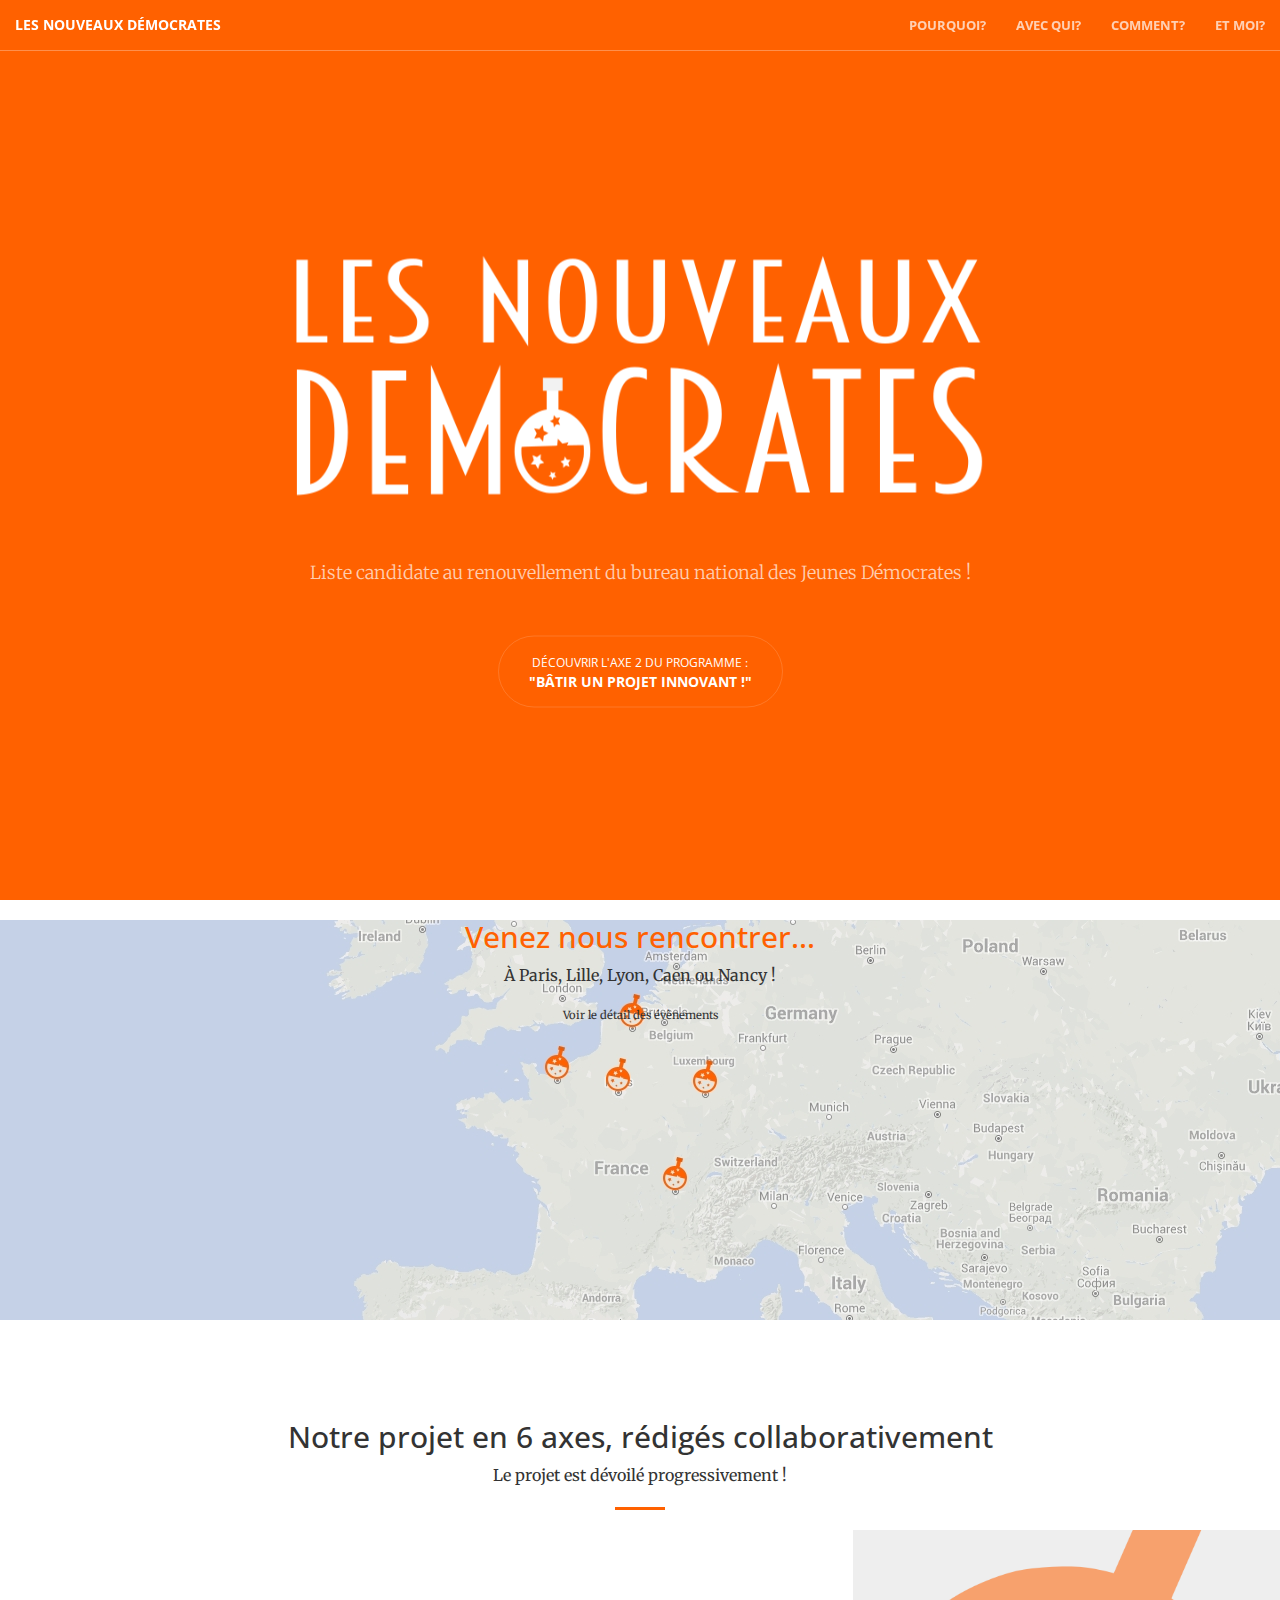
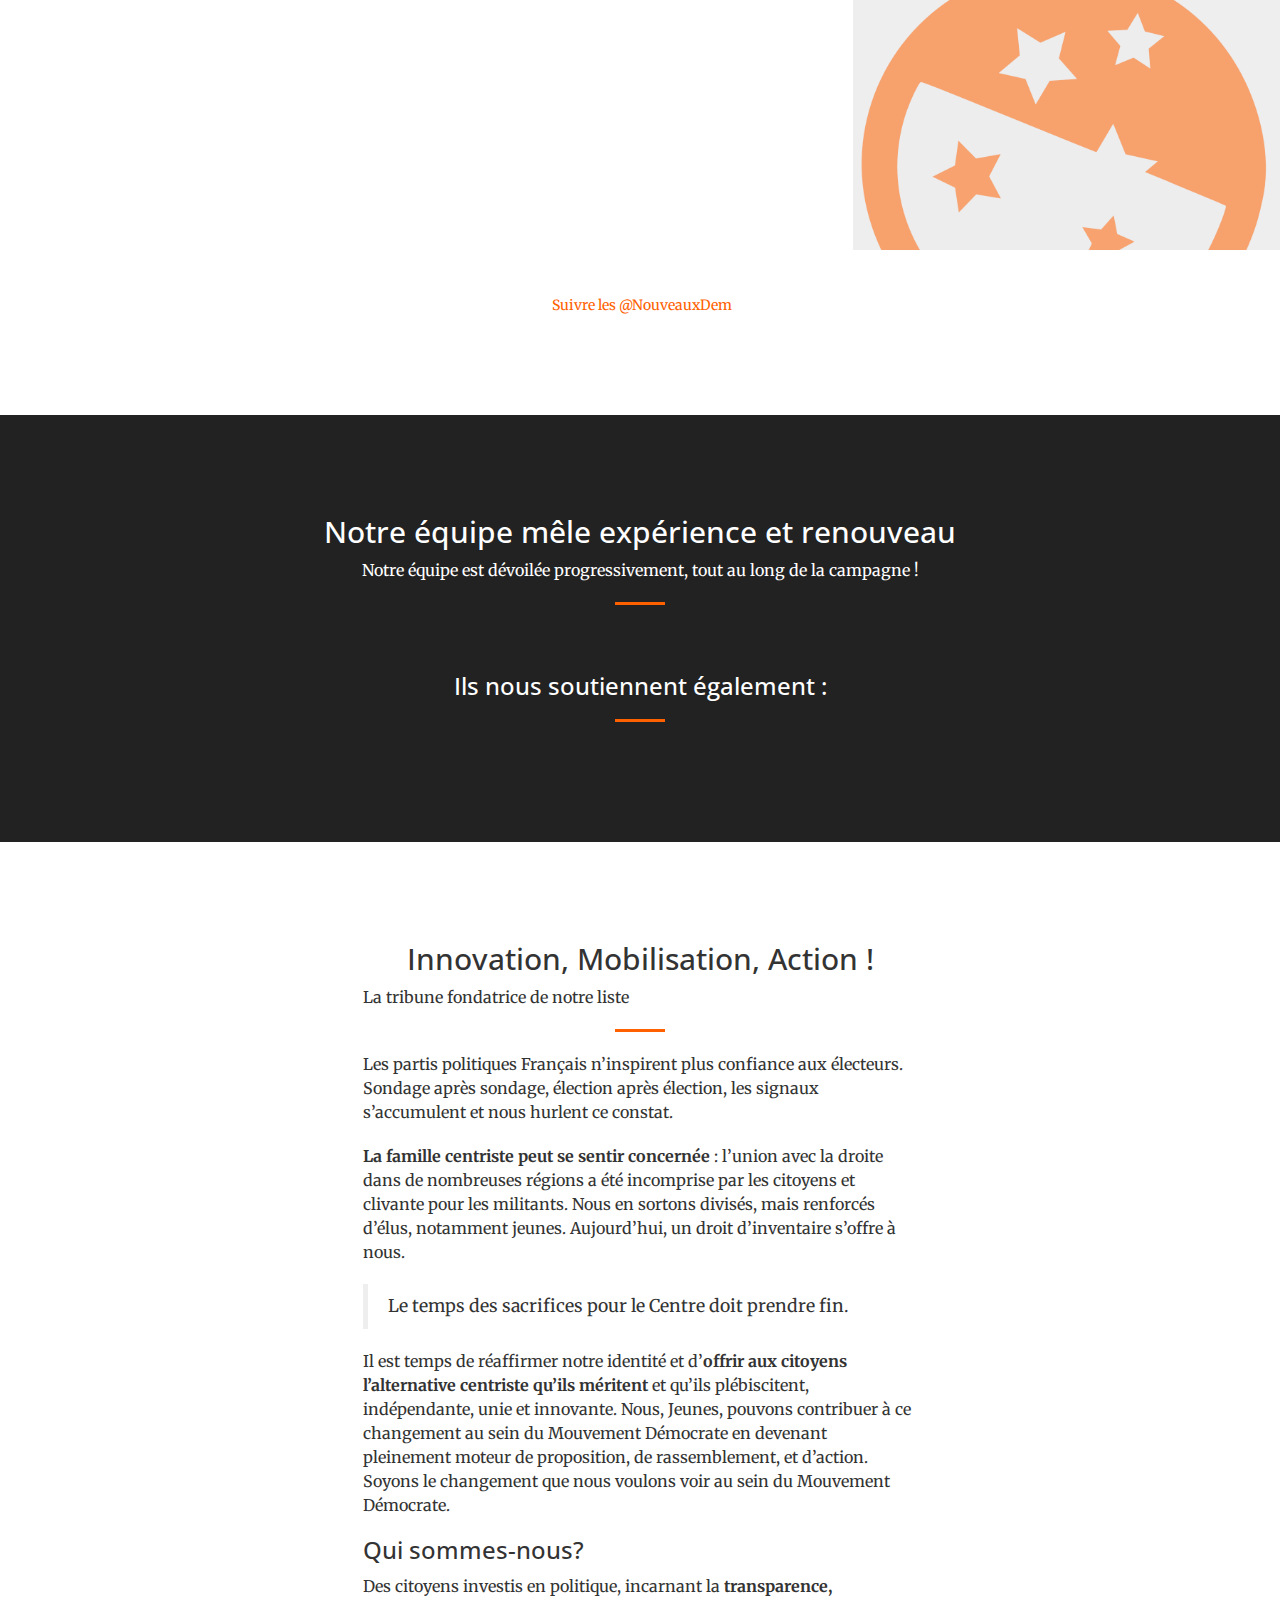
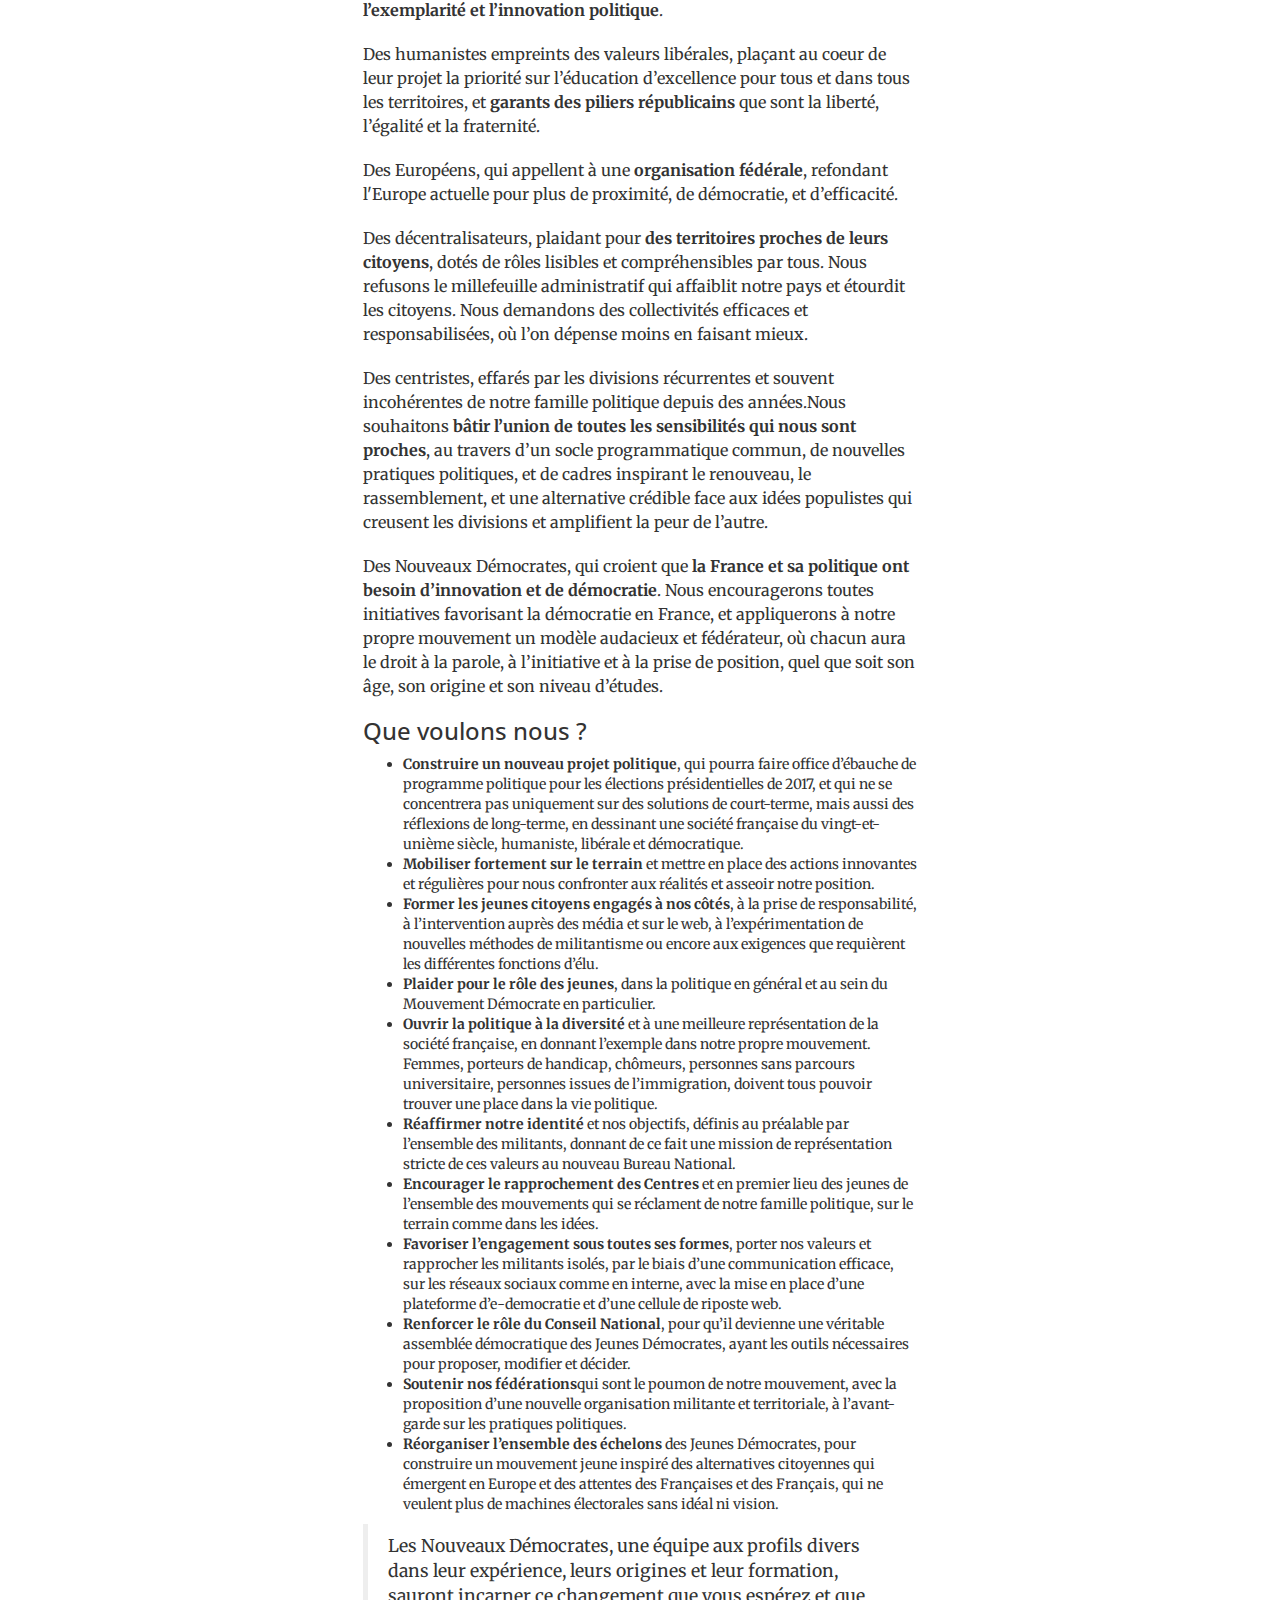
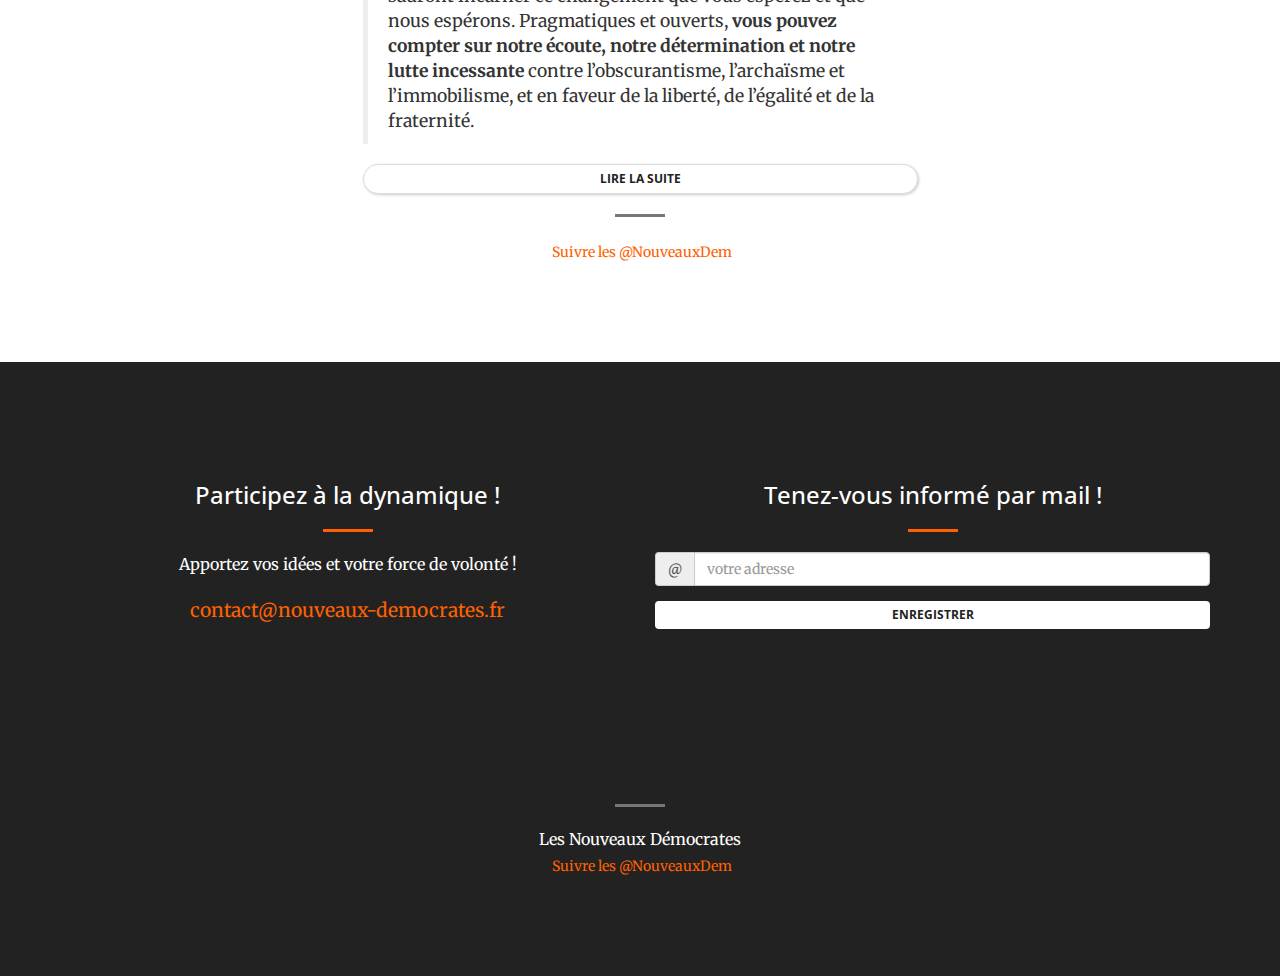
==== index.html @ c7e66a0f "minor css fixes" ====
<!DOCTYPE html>
<html lang="en">

<head>

	<meta charset="utf-8">
	<meta http-equiv="X-UA-Compatible" content="IE=edge">
	<meta name="viewport" content="width=device-width, initial-scale=1">
	<meta name="description" content="Les Nouveaux Démocrates sont une lite candidate à l'élection du bureau national des Jeunes Démocrates, du 21 février au 3 mars.">
	<meta name="author" content="">

	<meta property="og:title" content="Les Nouveaux Démocrates">
	<meta property="og:site_name" content="Les Nouveaux Démocrates">
	<meta property="og:url" content="http://nouveaux-democrates.fr">
	<meta property="og:description" content="Les Nouveaux Démocrates sont une lite candidate à l'élection du bureau national des Jeunes Démocrates, du 21 février au 3 mars.">
	<meta property="og:type" content="quick_election.election">

	<title>Les Nouveaux Démocrates</title>

	<link rel="shortcut icon" href="favicon.png" type="image/x-icon" />

	<style>

	header {
		background-color: #ff6100;
	}

	#mainNav {
		background-color: transparent;
	}

	.navbar-default .navbar-header .navbar-brand {
			color: rgba(255,255,255,.7);
	}

	header .header-content {
	    position: relative;
	    width: 100%;
	    padding: 100px 15px;
	    text-align: center;
	}

	header p { color: rgba(255,255,255,.7); }

	.btn-primary {
	    border-color: rgba(0,0,0,.25);
	    color: #fff;
	    background-color: rgba(255,255,255,0);
	    -webkit-transition: all .35s;
	    -moz-transition: all .35s;
	    transition: all .35s;
	}

	</style>

	<!-- HTML5 Shim and Respond.js IE8 support of HTML5 elements and media queries -->
	<!-- WARNING: Respond.js doesn't work if you view the page via file:// -->
	<!--[if lt IE 9]>
		<script src="https://oss.maxcdn.com/libs/html5shiv/3.7.0/html5shiv.js"></script>
		<script src="https://oss.maxcdn.com/libs/respond.js/1.4.2/respond.min.js"></script>
	<![endif]-->

</head>

<body id="page-top">

	<nav id="mainNav" class="navbar navbar-default navbar-fixed-top">
		<div class="container-fluid">
			<!-- Brand and toggle get grouped for better mobile display -->
			<div class="navbar-header">
				<button type="button" class="navbar-toggle collapsed" data-toggle="collapse" data-target="#bs-example-navbar-collapse-1">
					<span class="sr-only">Toggle navigation</span>
					<span class="icon-bar"></span>
					<span class="icon-bar"></span>
					<span class="icon-bar"></span>
				</button>
				<a class="navbar-brand page-scroll" href="#page-top" style="font-size: 1em;">Les Nouveaux Démocrates</a>
			</div>

			<!-- Collect the nav links, forms, and other content for toggling -->
			<div class="collapse navbar-collapse" id="bs-example-navbar-collapse-1">
				<ul class="nav navbar-nav navbar-right">
					<li>
						<a class="page-scroll" href="#tribune">Pourquoi?</a>
					</li>
					<li>
						<a class="page-scroll" href="#soutiens">Avec qui?</a>
					</li>
					<li>
						<a class="page-scroll" href="#projet">Comment?</a>
					</li>
					<li>
						<a class="page-scroll" href="#contact">Et moi?</a>
					</li>
				</ul>
			</div>
			<!-- /.navbar-collapse -->
		</div>
		<!-- /.container-fluid -->
	</nav>

	<header>
		<div class="header-content">
			<div class="header-content-inner">
				<img style="width: 900px; height: 366px; max-width: 80%;" src="img/logo-rectangle-inverse.png"/>
				<p>Liste candidate au renouvellement du bureau national des Jeunes Démocrates !</p>
				<a href="#projet" class="btn btn-primary btn-xl page-scroll" data-wow-delay=".1" style="border: 1px solid rgba(255,255,255,0.15)"><span class="small" style="font-weight: 400;">Découvrir l'axe 2 du programme :</span><br/> "Bâtir un projet innovant !"</a>
			</div>
		</div>
	</header>

	<div onclick="window.open('https://www.google.com/maps/d/embed?mid=zgXiTd9sJQ2g.kLSdy8lcaws8')"
		style="display: block; width: 100%; height: 50vh; max-height: 400px; background-image: url('img/carte-des-rencontres.jpg'); background-size: cover; background-position: center;"
		class="map" target="_blank">
		<div class="map--content" class="fluid-container">
			<div class="map--text text-center">
				<h2 style="color: #ff6100">Venez nous rencontrer...</h2>
				<p class="minitext">À Paris, Lille, Lyon, Caen ou Nancy !</p>
				<p class="minitext potato-text" style="font-size: .8em;"><i class="fa fa-arrow-right" style="position: relative; bottom: .1em;"></i> Voir le détail des évènements</p>
			</div>
		</div>
	</div>

	<!-- Bootstrap Core CSS -->
	<link rel="stylesheet" href="https://cdnjs.cloudflare.com/ajax/libs/twitter-bootstrap/3.3.6/css/bootstrap.min.css" type="text/css">

	<section id="projet">
		<div class="container">
			<div class="row">
				<div class="col-lg-12 text-center">
					<h2 class="section-heading">Notre projet en 6 axes, rédigés collaborativement</h2>
					<p class="minitext">Le projet est dévoilé progressivement !</p>
					<hr class="primary">
				</div>
			</div>
		</div>
		<div class="container-fluid">
			<div class="row no-gutter">
				<div class="col-lg-4 col-sm-6">
					<a href="https://docs.google.com/document/d/12dF7KZ9p-9MZmt89SCMG2YK1XTGB8h8C59K3gtF6_fk/" target="_blank" class="portfolio-box">
						<img src="img/axe1.jpg" class="img-responsive" alt="">
						<div class="portfolio-box-caption">
							<div class="portfolio-box-caption-content">
								<div class="project-category text-faded">
									Axe 1
								</div>
								<h3 class="project-name">
									Mobilisation, Action !
								</h3>
								<p class="small">Cliquez pour le détail des propositions</p>
							</div>
						</div>
					</a>
				</div>
				<div class="col-lg-4 col-sm-6">
					<a href="https://docs.google.com/document/d/1F2enoBDFPC87BbAzt4jYb6cdOXtjdqWjcYp6zinE9zw/" target="_blank" class="portfolio-box wow tada">
						<img src="img/axe2.jpg" class="img-responsive" alt="">
						<div class="portfolio-box-caption">
							<div class="portfolio-box-caption-content">
								<div class="project-category text-faded">
									Axe 2
								</div>
								<h3 class="project-name">
									Bâtir un projet innovant
								</h3>
								<p class="small">Cliquez pour le détail des propositions</p>
							</div>
						</div>
					</a>
				</div>
				<div class="col-lg-4 col-sm-6">
					<a class="portfolio-box">
						<img src="img/axe-vide.png" class="img-responsive" alt="">
						<div class="portfolio-box-caption">
							<div class="portfolio-box-caption-content">
								<div class="project-category text-faded">
									Axe 3
								</div>
								<div class="project-name">
									À venir
								</div>
							</div>
						</div>
					</a>
				</div>

				<div class="col-sm-12 text-center">
				<br><br>
					<div class="fb-follow" data-href="https://www.facebook.com/nouveaux-democrates" data-layout="button" data-show-faces="true" style=" display:inline-block;"></div>
					<a href="https://twitter.com/NouveauxDem" class="twitter-follow-button" data-show-count="false" style="margin-top: 5px; display:inline-block;">Suivre les @NouveauxDem</a>
				</div>

			</div>
		</div>
	</section>


	<section id="soutiens" class="bg-dark">
		<div class="container text-center">
			<div class="row">
				<div class="col-lg-12">
					<h2 class="section-heading">Notre équipe mêle expérience et renouveau</h2>
					<p class="minitext">Notre équipe est dévoilée progressivement, tout au long de la campagne !</p>
					<hr class="primary">
				</div>
			</div>

			<div id="membres-de-lequipe">

				<div id="listeux">

				</div>

				<h3 class="text-center" style="margin-top: 2em;">Ils nous soutiennent également :</h3>

				<hr>

				<div id="copains">

				</div>

			</div>
		</div>
	</section>



	<section id="tribune">
		<div class="container">
			<div class="row">
				<div class="col-lg-6 col-lg-offset-3">
					<h2 class="section-heading text-center">Innovation, Mobilisation, Action !</h2>
					<p class="minitext">La tribune fondatrice de notre liste</p>
					<hr>
					<div id="tribune-contenu">

<p>Les partis politiques Français n’inspirent plus confiance aux électeurs. Sondage après sondage, élection après élection, les signaux s’accumulent et nous hurlent ce constat.</p>

<p><strong>La famille centriste peut se sentir concernée</strong> : l’union avec la droite dans de nombreuses régions a été incomprise par les citoyens et clivante pour les militants. Nous en sortons divisés, mais renforcés d’élus, notamment jeunes. Aujourd’hui, un droit d’inventaire s’offre à nous.</p>

<blockquote>Le temps des sacrifices pour le Centre doit prendre fin.</blockquote>

<p>Il est temps de réaffirmer notre identité et d’<strong>offrir aux citoyens l’alternative centriste qu’ils méritent</strong> et qu’ils plébiscitent, indépendante, unie et innovante. Nous, Jeunes, pouvons contribuer à ce changement au sein du Mouvement Démocrate en devenant pleinement moteur de proposition, de rassemblement, et d’action. Soyons le changement que nous voulons voir au sein du Mouvement Démocrate.</p>

<h3>Qui sommes-nous?</h3>

<p>Des citoyens investis en politique, incarnant la <strong>transparence, l’exemplarité et l’innovation politique</strong>.</p>

<p>Des humanistes empreints des valeurs libérales, plaçant au coeur de leur projet la priorité sur l’éducation d’excellence pour tous et dans tous les territoires, et <strong>garants des piliers républicains</strong> que sont la liberté, l’égalité et la fraternité. </p>

<p>Des Européens, qui appellent à une <strong>organisation fédérale</strong>, refondant l'Europe actuelle pour plus de proximité, de démocratie, et d’efficacité. </p>

<p>Des décentralisateurs, plaidant pour <strong>des territoires proches de leurs citoyens</strong>, dotés de rôles lisibles et compréhensibles par tous. Nous refusons le millefeuille administratif qui affaiblit notre pays et étourdit les citoyens. Nous demandons des collectivités efficaces et responsabilisées, où l’on dépense moins en faisant mieux.</p>

<p>Des centristes, effarés par les divisions récurrentes et souvent incohérentes de notre famille politique depuis des années.Nous souhaitons <strong>bâtir l’union de toutes les sensibilités qui nous sont proches</strong>, au travers d’un socle programmatique commun, de nouvelles pratiques politiques, et de cadres inspirant le renouveau, le rassemblement, et une alternative crédible face aux idées populistes qui creusent les divisions et amplifient la peur de l’autre. </p>

<p>Des Nouveaux Démocrates, qui croient que <strong>la France et sa politique ont besoin d’innovation et de démocratie</strong>. Nous encouragerons toutes initiatives favorisant la démocratie en France, et appliquerons à notre propre mouvement un modèle audacieux et fédérateur, où chacun aura le droit à la parole, à l’initiative et à la prise de position, quel que soit son âge, son origine et son niveau d’études. </p>

<h3>Que voulons nous ?</h3>

<ul>

<li><strong>Construire un nouveau projet politique</strong>, qui pourra faire office d’ébauche de programme politique pour les élections présidentielles de 2017, et qui ne se concentrera pas uniquement sur des solutions de court-terme, mais aussi des réflexions de long-terme, en dessinant une société française du vingt-et-unième siècle, humaniste, libérale et démocratique.</li>

<li><strong>Mobiliser fortement sur le terrain</strong> et mettre en place des actions innovantes et régulières pour nous confronter aux réalités et asseoir notre position.</li>

<li><strong>Former les jeunes citoyens engagés à nos côtés</strong>, à la prise de responsabilité, à l’intervention auprès des média et sur le web, à l’expérimentation de nouvelles méthodes de militantisme ou encore aux exigences que requièrent les différentes fonctions d’élu.</li>

<li><strong>Plaider pour le rôle des jeunes</strong>, dans la politique en général et au sein du Mouvement Démocrate en particulier.</li>

<li><strong>Ouvrir la politique à la diversité</strong> et à une meilleure représentation de la société française, en donnant l’exemple dans notre propre mouvement. Femmes, porteurs de handicap, chômeurs, personnes sans parcours universitaire, personnes issues de l’immigration, doivent tous pouvoir trouver une place dans la vie politique.</li>

<li><strong>Réaffirmer notre identité</strong> et nos objectifs, définis au préalable par l’ensemble des militants, donnant de ce fait une mission de représentation stricte de ces valeurs au nouveau Bureau National.</li>

<li><strong>Encourager le rapprochement des Centres</strong> et en premier lieu des jeunes de l’ensemble des mouvements qui se réclament de notre famille politique, sur le terrain comme dans les idées.</li>

<li><strong>Favoriser l’engagement sous toutes ses formes</strong>, porter nos valeurs et rapprocher les militants isolés, par le biais d’une communication efficace, sur les réseaux sociaux comme en interne, avec la mise en place d’une plateforme d’e-democratie  et d’une cellule de riposte web.</li>

<li><strong>Renforcer le rôle du Conseil National</strong>, pour qu’il devienne une véritable assemblée démocratique des Jeunes Démocrates, ayant les outils nécessaires pour proposer, modifier et décider.</li>

<li><strong>Soutenir nos fédérations</strong>qui sont le poumon de notre mouvement, avec la proposition d’une nouvelle organisation militante et territoriale, à l’avant-garde sur les pratiques politiques.</li>

<li><strong>Réorganiser l’ensemble des échelons</strong> des Jeunes Démocrates, pour construire un mouvement jeune inspiré des alternatives citoyennes qui émergent en Europe et des attentes des Françaises et des Français, qui ne veulent plus de machines électorales sans idéal ni vision.</li>

</ul>

<blockquote>Les Nouveaux Démocrates, une équipe aux profils divers dans leur expérience, leurs origines et leur formation, sauront incarner ce changement que vous espérez et que nous espérons. Pragmatiques et ouverts, <strong>vous pouvez compter sur notre écoute, notre détermination et notre lutte incessante</strong> contre l’obscurantisme, l’archaïsme et l’immobilisme, et en faveur de la liberté, de l’égalité et de la fraternité.</blockquote>

</div>

<div id="read-more" class="btn btn-default btn-block btn-sm wow fadeIn" style="margin: 1em 0; box-shadow: 1px 1px 3px #ccc; border: 1px solid #ddd" data-wow-delay="1s"><i class="fa fa-plus"></i> Lire la suite</div>
				<hr style="border-color: #777;">
				<div id="fb-root"></div>

					<div class="text-center">
					
					<div class="fb-follow" data-href="https://www.facebook.com/nouveaux-democrates" data-layout="button" data-show-faces="true" style=" display:inline-block;"></div>
					
					<a href="https://twitter.com/NouveauxDem" class="twitter-follow-button" data-show-count="false" style="margin-top: 5px; display:inline-block;">Suivre les @NouveauxDem</a>

					</div>
					
				</div>
			</div>
		</div>
	</section>

	<section id="contact" class="bg-dark">
		<div class="container">
			<div class="row">

				<div class="col-sm-6 text-center">
				<h3>Participez à la dynamique !</h3>
				<hr>
				<p>Apportez vos idées et votre force de volonté !</p>
				<p class="wow tada">
				<a href="mailto:contact@nouveaux-democrates.fr?subject=Je veux me joindre à vous !" style="font-size: 1.2em">
				<i class="fa fa-envelope-o"></i> contact@nouveaux-democrates.fr</a></p>
				</div>


				<div class="col-sm-6">

<div id="mc_embed_signup">
<form action="//facebook.us12.list-manage.com/subscribe/post?u=369b8bd37fe81d28d8c4b8be1&amp;id=a07c137fa7" method="post" id="mc-embedded-subscribe-form" name="mc-embedded-subscribe-form" class="validate" target="_blank" novalidate>
    <div id="mc_embed_signup_scroll">
	<h3 class="text-center">Tenez-vous informé par mail !</h3>
	<hr>
	<div class="mc-field-group form-group">
	<div class="input-group">
		<div class="input-group-addon">@</div>
		<input type="email" value="" name="EMAIL" class="required email form-control" id="mce-EMAIL" placeholder="votre adresse">
	</div>
	</div>
	<div id="mce-responses" class="clear form-group">
		<div class="response" id="mce-error-response" style="display:none"></div>
		<div class="response" id="mce-success-response" style="display:none"></div>
	</div>    <!-- real people should not fill this in and expect good things - do not remove this or risk form bot signups-->
    <div style="position: absolute; left: -5000px;" aria-hidden="true"><input type="text" name="b_369b8bd37fe81d28d8c4b8be1_a07c137fa7" tabindex="-1" value=""></div>
    <div class="clear form-group"><input type="submit" value="Enregistrer" name="subscribe" id="mc-embedded-subscribe" class="btn btn-default btn-sm btn-block" style="border-radius: 4px;"></div>
    </div>
</form>
</div>
				</div>

			</div>

<div class="row">
	<div class="col-sm-12 text-center" style="margin-top: 10em;">

		<hr style="border-color: #777">

		<p class="minitext" style="margin-bottom: 0">Les Nouveaux Démocrates</p>

		<div class="fb-follow" data-href="https://www.facebook.com/nouveaux-democrates" data-layout="button" data-show-faces="true" style=" display:inline-block;"></div>
					
		<a href="https://twitter.com/NouveauxDem" class="twitter-follow-button" data-show-count="false" style="margin-top: 5px; display:inline-block;">Suivre les @NouveauxDem</a>

	</div>
</div>

		</div>
	</section>

	<!-- Theme CSS -->
	<link rel="stylesheet" href="css/creative.css" type="text/css">

	<!-- Custom CSS -->
	<link rel="stylesheet" href="styles.css" type="text/css">

	<!-- jQuery -->
	<script src="https://cdnjs.cloudflare.com/ajax/libs/jquery/2.2.0/jquery.min.js"></script>

	<script src="scripts.min.js"></script> <!-- CUSTOM JS -->

	<!-- Bootstrap Core JavaScript -->
	<script src="https://cdnjs.cloudflare.com/ajax/libs/twitter-bootstrap/3.3.6/js/bootstrap.min.js"></script>

	<!-- Plugin JavaScript -->
	<script src="js/jquery.easing.min.js"></script>
	<script src="js/jquery.fittext.js"></script>
	<script src="js/wow.min.js"></script>

	<!-- Custom Theme JavaScript -->
	<script src="js/creative.js"></script>

	<!-- Custom Fonts -->
	<link href='http://fonts.googleapis.com/css?family=Open+Sans:300italic,400italic,600italic,700italic,800italic,400,300,600,700,800' rel='stylesheet' type='text/css'>
	<link href='http://fonts.googleapis.com/css?family=Merriweather:400,300,300italic,400italic,700,700italic,900,900italic' rel='stylesheet' type='text/css'>
	<link rel="stylesheet" href="font-awesome/css/font-awesome.min.css" type="text/css">

	<!-- Plugin CSS -->
	<link rel="stylesheet" href="css/animate.min.css" type="text/css">

<script>
//	<!-- Google Analytics -->
	(function(i,s,o,g,r,a,m){i['GoogleAnalyticsObject']=r;i[r]=i[r]||function(){
	(i[r].q=i[r].q||[]).push(arguments)},i[r].l=1*new Date();a=s.createElement(o),
	m=s.getElementsByTagName(o)[0];a.async=1;a.src=g;m.parentNode.insertBefore(a,m)
	})(window,document,'script','//www.google-analytics.com/analytics.js','ga');

	ga('create', 'UA-72225371-1', 'auto');
	ga('send', 'pageview');
</script>
<script>
//	<!-- Twitter Follow Button -->
	!function(d,s,id){var js,fjs=d.getElementsByTagName(s)[0],p=/^http:/.test(d.location)?'http':'https';if(!d.getElementById(id)){js=d.createElement(s);js.id=id;js.src=p+'://platform.twitter.com/widgets.js';fjs.parentNode.insertBefore(js,fjs);}}(document, 'script', 'twitter-wjs');
</script>

<script>
//	<!-- Facebook Like Button -->
	(function(d, s, id) {
	var js, fjs = d.getElementsByTagName(s)[0];
	if (d.getElementById(id)) return;
	js = d.createElement(s); js.id = id;
	js.src = "//connect.facebook.net/en_US/sdk.js#xfbml=1&version=v2.5&appId=34068467448";
	fjs.parentNode.insertBefore(js, fjs);
	}(document, 'script', 'facebook-jssdk'));
</script>

<script type='text/javascript' src='//s3.amazonaws.com/downloads.mailchimp.com/js/mc-validate.js'></script>

<script type='text/javascript'>(function($) {window.fnames = new Array(); window.ftypes = new Array();fnames[0]='EMAIL';ftypes[0]='email';fnames[1]='FNAME';ftypes[1]='text';fnames[2]='LNAME';ftypes[2]='text';}(jQuery));var $mcj = jQuery.noConflict(true);</script>
<!--End mc_embed_signup-->

</body>

</html>
---- css/creative.css ----
/*!
 * Start Bootstrap - Creative Bootstrap Theme (http://startbootstrap.com)
 * Code licensed under the Apache License v2.0.
 * For details, see http://www.apache.org/licenses/LICENSE-2.0.
 */

html,
body {
    width: 100%;
    height: 100%;
}

body {
    font-family: Merriweather,'Helvetica Neue',Arial,sans-serif;
}

hr {
    max-width: 50px;
    border-color: #ff6100;
    border-width: 3px;
}

hr.light {
    border-color: #fff;
}

a {
    color: #ff6100;
    -webkit-transition: all .35s;
    -moz-transition: all .35s;
    transition: all .35s;
}

a:hover,
a:focus {
    color: #eb3812;
}

h1,
h2,
h3,
h4,
h5,
h6 {
    font-family: 'Open Sans','Helvetica Neue',Arial,sans-serif;
}

p {
    margin-bottom: 20px;
    font-size: 16px;
    line-height: 1.5;
}

.bg-primary {
    background-color: #ff6100;
}

.bg-dark {
    color: #fff;
    background-color: #222;
}

.text-faded {
    color: rgba(255,255,255,.7);
}

section {
    padding: 100px 0;
}

aside {
    padding: 50px 0;
}

.no-padding {
    padding: 0;
}

.navbar-default {
    border-color: rgba(34,34,34,.05);
    font-family: 'Open Sans','Helvetica Neue',Arial,sans-serif;
    background-color: #fff;
    -webkit-transition: all .35s;
    -moz-transition: all .35s;
    transition: all .35s;
}

.navbar-default .navbar-header .navbar-brand {
    text-transform: uppercase;
    font-family: 'Open Sans','Helvetica Neue',Arial,sans-serif;
    font-weight: 700;
    color: #ff6100;
}

.navbar-default .navbar-header .navbar-brand:hover,
.navbar-default .navbar-header .navbar-brand:focus {
    color: #eb3812;
}

.navbar-default .nav > li>a,
.navbar-default .nav>li>a:focus {
    text-transform: uppercase;
    font-size: 13px;
    font-weight: 700;
    color: #222;
}

.navbar-default .nav > li>a:hover,
.navbar-default .nav>li>a:focus:hover {
    color: #ff6100;
}

.navbar-default .nav > li.active>a,
.navbar-default .nav>li.active>a:focus {
    color: #ff6100!important;
    background-color: transparent;
}

.navbar-default .nav > li.active>a:hover,
.navbar-default .nav>li.active>a:focus:hover {
    background-color: transparent;
}

@media(min-width:992px) {
    .navbar-default {
        border-color: rgba(255,255,255,.3);
        background-color: transparent;
    }

    .navbar-default .navbar-header .navbar-brand {
        color: rgba(255,255,255,.7);
    }

    .navbar-default .navbar-header .navbar-brand:hover,
    .navbar-default .navbar-header .navbar-brand:focus {
        color: #fff;
    }

    .navbar-default .nav > li>a,
    .navbar-default .nav>li>a:focus {
        color: rgba(255,255,255,.7);
    }

    .navbar-default .nav > li>a:hover,
    .navbar-default .nav>li>a:focus:hover {
        color: #fff;
    }

    .navbar-default.affix {
        border-color: rgba(34,34,34,.05);
        background-color: #fff;
    }

    .navbar-default.affix .navbar-header .navbar-brand {
        font-size: 14px;
        color: #ff6100;
    }

    .navbar-default.affix .navbar-header .navbar-brand:hover,
    .navbar-default.affix .navbar-header .navbar-brand:focus {
        color: #eb3812;
    }

    .navbar-default.affix .nav > li>a,
    .navbar-default.affix .nav>li>a:focus {
        color: #222;
    }

    .navbar-default.affix .nav > li>a:hover,
    .navbar-default.affix .nav>li>a:focus:hover {
        color: #ff6100;
    }
}

header {
    position: relative;
    width: 100%;
    min-height: auto;
    text-align: center;
    color: #fff;
/*    background-image: url(../img/header.jpg); */
    background-color: #ff6100;
    background-position: center;
    -webkit-background-size: cover;
    -moz-background-size: cover;
    background-size: cover;
    -o-background-size: cover;
}

header .header-content {
    position: relative;
    width: 100%;
    padding: 100px 15px;
    text-align: center;
}

header .header-content .header-content-inner h1 {
    margin-top: 0;
    margin-bottom: 0;
    text-transform: uppercase;
    font-weight: 700;
}

header .header-content .header-content-inner hr {
    margin: 30px auto;
}

header .header-content .header-content-inner p {
    margin-bottom: 50px;
    font-size: 16px;
    font-weight: 300;
    color: rgba(255,255,255,.7);
}

@media(min-width:992px) {
    header {
        min-height: 100%;
    }

    header .header-content {
        position: absolute;
        top: 50%;
        padding: 0 50px;
        -webkit-transform: translateY(-50%);
        -ms-transform: translateY(-50%);
        transform: translateY(-50%);
    }

    header .header-content .header-content-inner {
        margin-right: auto;
        margin-left: auto;
        max-width: 1000px;
    }

    header .header-content .header-content-inner p {
        margin-right: auto;
        margin-left: auto;
        max-width: 80%;
        font-size: 18px;
    }
}

.section-heading {
    margin-top: 0;
}

.service-box {
    margin: 50px auto 0;
    max-width: 400px;
}

@media(min-width:992px) {
    .service-box {
        margin: 20px auto 0;
    }
}

.service-box p {
    margin-bottom: 0;
}

.portfolio-box {
    margin: 10px;
    display: block;
    position: relative;
    margin: 0 auto;
    max-width: 650px;
}

.portfolio-box .portfolio-box-caption {
    display: block;
    position: absolute;
    bottom: 0;
    width: 100%;
    height: 100%;
    text-align: center;
    color: #fff;
    opacity: 0;
    background: rgba(255,97,0,.9);
    -webkit-transition: all .35s;
    -moz-transition: all .35s;
    transition: all .35s;
}

.portfolio-box .portfolio-box-caption .portfolio-box-caption-content {
    position: absolute;
    top: 50%;
    width: 100%;
    text-align: center;
    transform: translateY(-50%);
}

.portfolio-box .portfolio-box-caption .portfolio-box-caption-content .project-category,
.portfolio-box .portfolio-box-caption .portfolio-box-caption-content .project-name {
    padding: 0 15px;
    font-family: 'Open Sans','Helvetica Neue',Arial,sans-serif;
}

.portfolio-box .portfolio-box-caption .portfolio-box-caption-content .project-category {
    text-transform: uppercase;
    font-size: 14px;
    font-weight: 600;
}

.portfolio-box .portfolio-box-caption .portfolio-box-caption-content .project-name {
    font-size: 18px;
}

.portfolio-box.active .portfolio-box-caption, .portfolio-box:hover .portfolio-box-caption {
    opacity: 1;
}

@media(min-width:992px) {
    .portfolio-box .portfolio-box-caption .portfolio-box-caption-content .project-category {
        font-size: 16px;
    }

    .portfolio-box .portfolio-box-caption .portfolio-box-caption-content .project-name {
        font-size: 22px;
    }
}

.call-to-action h2 {
    margin: 0 auto 20px;
}

.text-primary {
    color: #ff6100;
}

.no-gutter > [class*=col-] {
    padding-right: 0;
    padding-left: 0;
}

.btn-default {
    border-color: #fff;
    color: #222;
    background-color: #fff;
    -webkit-transition: all .35s;
    -moz-transition: all .35s;
    transition: all .35s;
}

.btn-default:hover,
.btn-default:focus,
.btn-default.focus,
.btn-default:active,
.btn-default.active,
.open > .dropdown-toggle.btn-default {
    border-color: #ededed;
    color: #222;
    background-color: #f2f2f2;
}

.btn-default:active,
.btn-default.active,
.open > .dropdown-toggle.btn-default {
    background-image: none;
}

.btn-default.disabled,
.btn-default[disabled],
fieldset[disabled] .btn-default,
.btn-default.disabled:hover,
.btn-default[disabled]:hover,
fieldset[disabled] .btn-default:hover,
.btn-default.disabled:focus,
.btn-default[disabled]:focus,
fieldset[disabled] .btn-default:focus,
.btn-default.disabled.focus,
.btn-default[disabled].focus,
fieldset[disabled] .btn-default.focus,
.btn-default.disabled:active,
.btn-default[disabled]:active,
fieldset[disabled] .btn-default:active,
.btn-default.disabled.active,
.btn-default[disabled].active,
fieldset[disabled] .btn-default.active {
    border-color: #fff;
    background-color: #fff;
}

.btn-default .badge {
    color: #fff;
    background-color: #222;
}

.btn-primary {
    border-color: rgba(0,0,0,.25);
    color: #fff;
    background-color: rgba(255,255,255,0);
    -webkit-transition: all .35s;
    -moz-transition: all .35s;
    transition: all .35s;
}

.btn-primary:hover,
.btn-primary:focus,
.btn-primary.focus,
.btn-primary:active,
.btn-primary.active,
.open > .dropdown-toggle.btn-primary {
    border-color: rgba(0,0,0,.25);
    color: #fff;
    background-color: rgba(0,0,0,.15);
}

.btn-primary:active,
.btn-primary.active,
.open > .dropdown-toggle.btn-primary {
    background-image: none;
}

.btn-primary.disabled,
.btn-primary[disabled],
fieldset[disabled] .btn-primary,
.btn-primary.disabled:hover,
.btn-primary[disabled]:hover,
fieldset[disabled] .btn-primary:hover,
.btn-primary.disabled:focus,
.btn-primary[disabled]:focus,
fieldset[disabled] .btn-primary:focus,
.btn-primary.disabled.focus,
.btn-primary[disabled].focus,
fieldset[disabled] .btn-primary.focus,
.btn-primary.disabled:active,
.btn-primary[disabled]:active,
fieldset[disabled] .btn-primary:active,
.btn-primary.disabled.active,
.btn-primary[disabled].active,
fieldset[disabled] .btn-primary.active {
    border-color: #ff6100;
    background-color: #ff6100;
}

.btn-primary.active.focus, .btn-primary.active:focus, .btn-primary.active:hover, .btn-primary.focus:active, .btn-primary:active:focus, .btn-primary:active:hover, .open > .dropdown-toggle.btn-primary.focus, .open > .dropdown-toggle.btn-primary:focus, .open > .dropdown-toggle.btn-primary:hover {
    color: #FFF;
    background-color: rgba(0,0,0,.15);
    border-color: #ff6100;
}

.btn-primary .badge {
    color: #ff6100;
    background-color: #fff;
}

.btn {
    border: 0;
    border-radius: 300px;
    text-transform: uppercase;
    font-family: 'Open Sans','Helvetica Neue',Arial,sans-serif;
    font-weight: 700;
}

.btn-xl {
    padding: 15px 30px;
}

::-moz-selection {
    text-shadow: none;
    color: #fff;
    background: #222;
}

::selection {
    text-shadow: none;
    color: #fff;
    background: #222;
}

img::selection {
    color: #fff;
    background: 0 0;
}

img::-moz-selection {
    color: #fff;
    background: 0 0;
}

body {
    webkit-tap-highlight-color: #222;
}
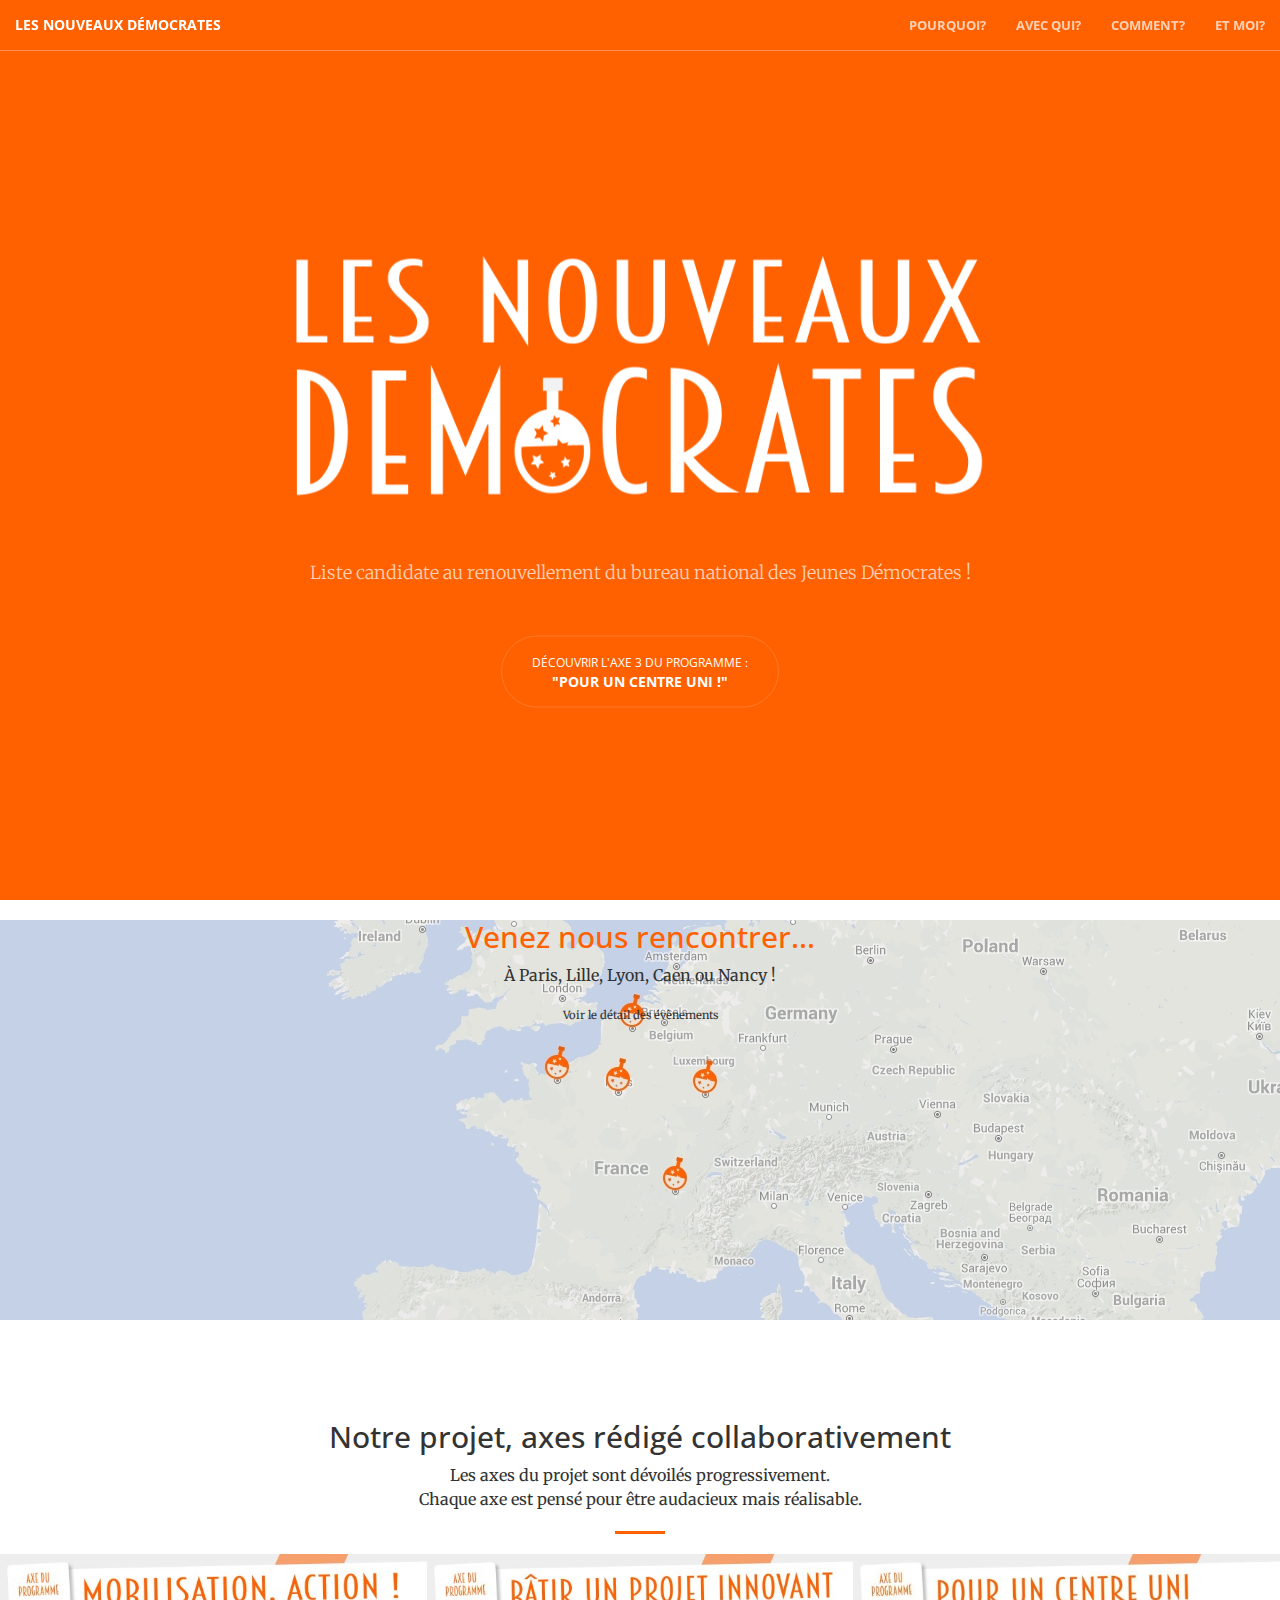
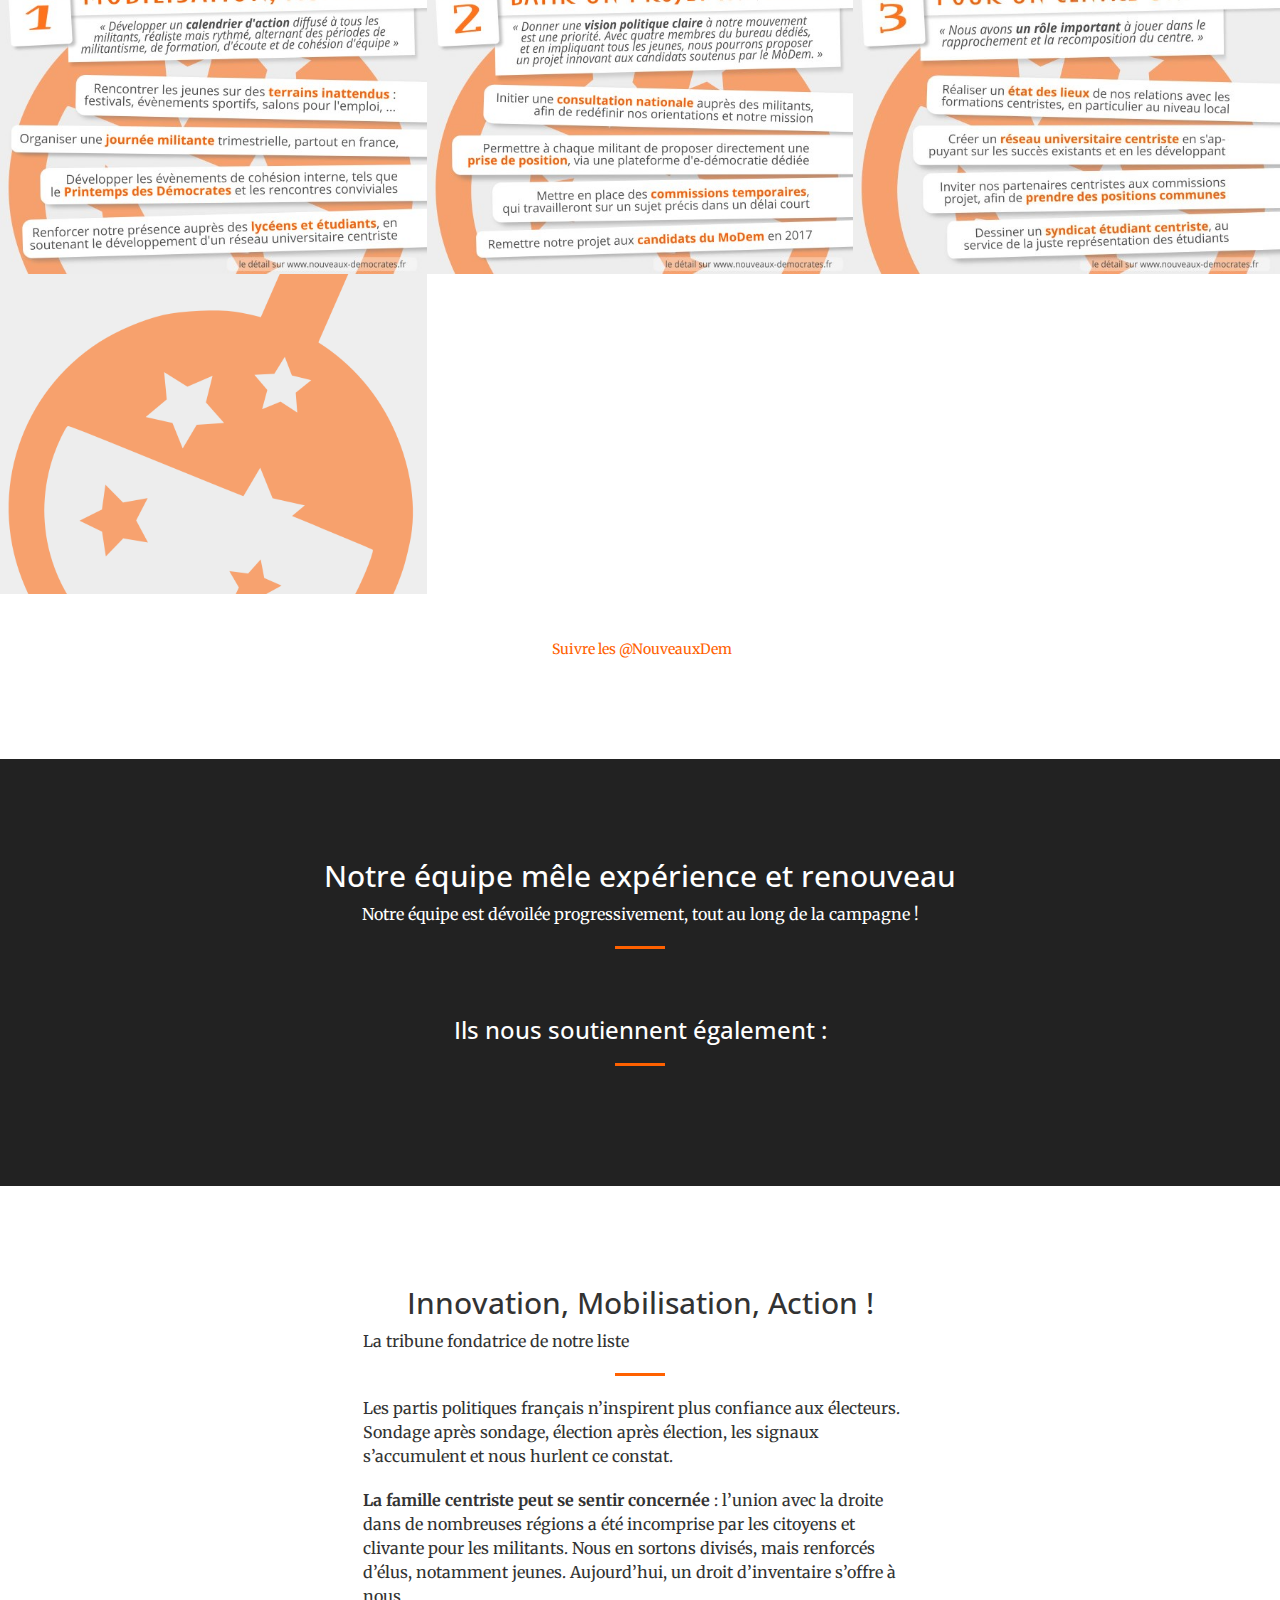
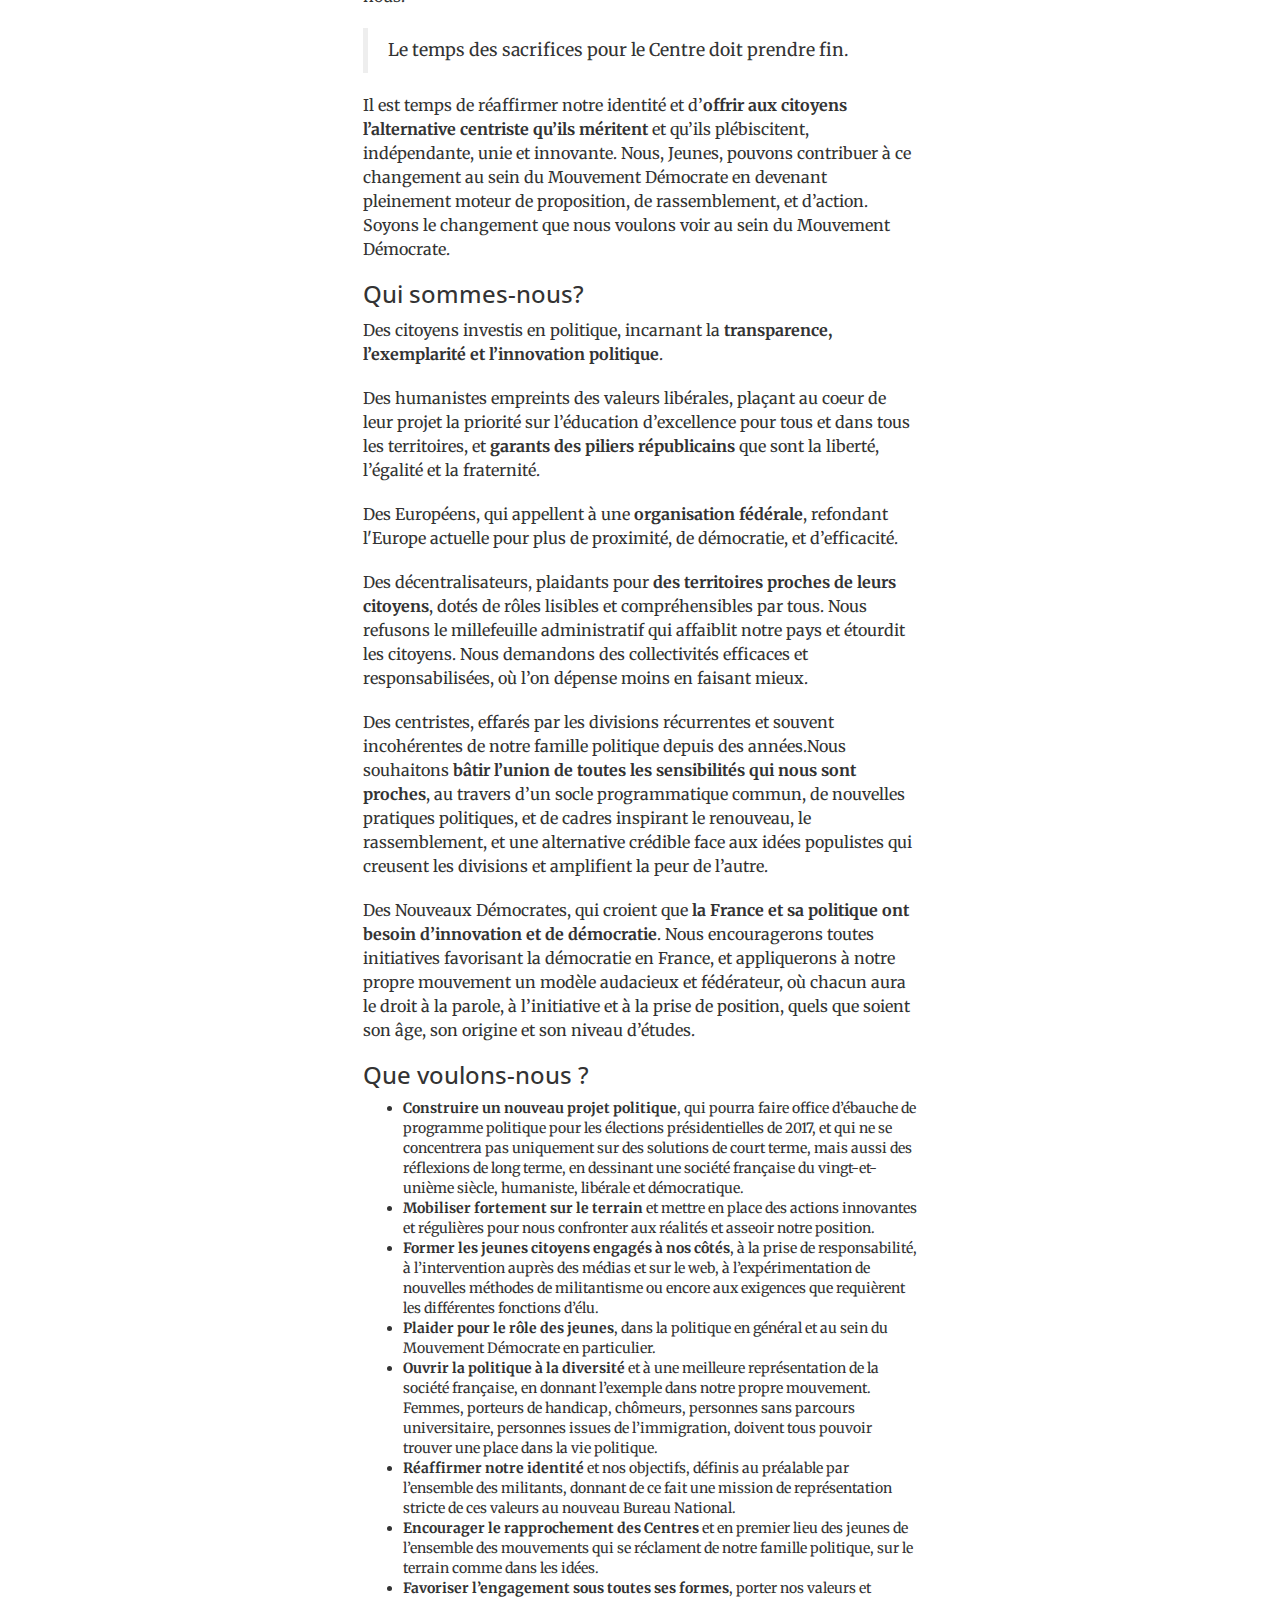
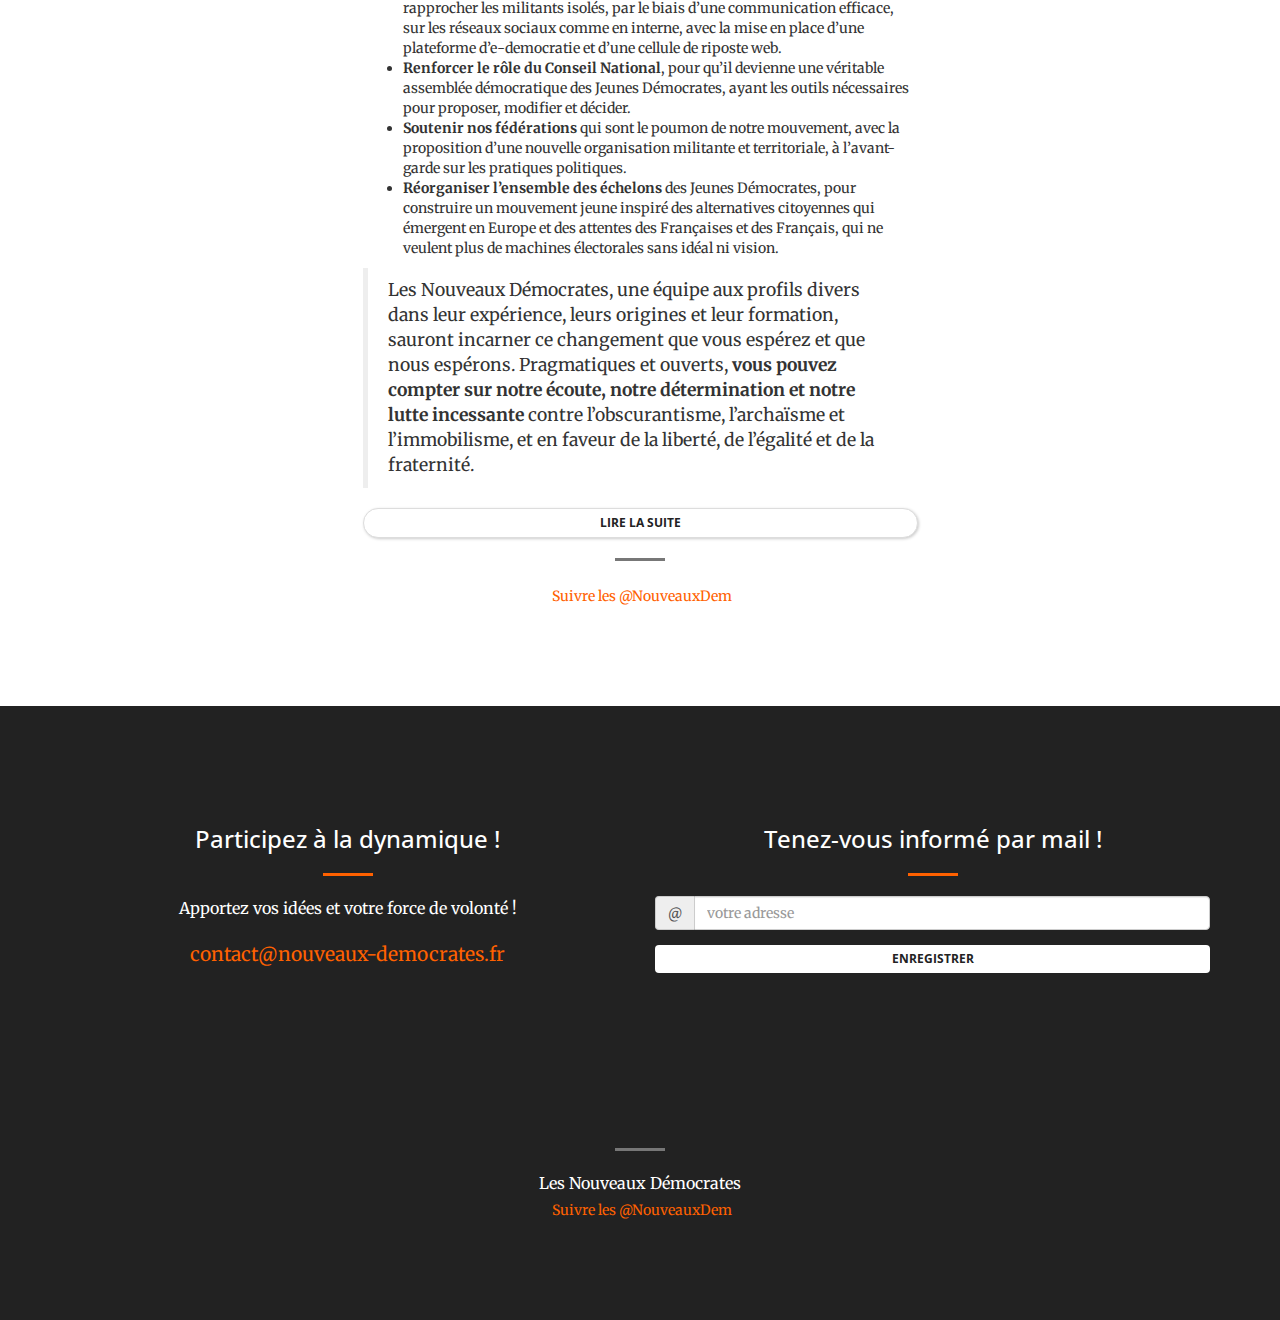
==== commit 4f7bbd1f: "publication axe 3" ====
--- a/index.html
+++ b/index.html
@@ -23,10 +23,6 @@
 
 	header {
 		background-color: #ff6100;
-	}
-
-	#mainNav {
-		background-color: transparent;
 	}
 
 	.navbar-default .navbar-header .navbar-brand {
@@ -104,7 +100,7 @@
 			<div class="header-content-inner">
 				<img style="width: 900px; height: 366px; max-width: 80%;" src="img/logo-rectangle-inverse.png"/>
 				<p>Liste candidate au renouvellement du bureau national des Jeunes Démocrates !</p>
-				<a href="#projet" class="btn btn-primary btn-xl page-scroll" data-wow-delay=".1" style="border: 1px solid rgba(255,255,255,0.15)"><span class="small" style="font-weight: 400;">Découvrir l'axe 2 du programme :</span><br/> "Bâtir un projet innovant !"</a>
+				<a href="#projet" class="btn btn-primary btn-xl page-scroll" data-wow-delay=".1" style="border: 1px solid rgba(255,255,255,0.15)"><span class="small" style="font-weight: 400;">Découvrir l'axe 3 du programme :</span><br/> "Pour un centre uni !"</a>
 			</div>
 		</div>
 	</header>
@@ -128,8 +124,8 @@
 		<div class="container">
 			<div class="row">
 				<div class="col-lg-12 text-center">
-					<h2 class="section-heading">Notre projet en 6 axes, rédigés collaborativement</h2>
-					<p class="minitext">Le projet est dévoilé progressivement !</p>
+					<h2 class="section-heading">Notre projet, axes rédigé collaborativement</h2>
+					<p class="minitext">Les axes du projet sont dévoilés progressivement.<br/>Chaque axe est pensé pour être audacieux mais réalisable.</p>
 					<hr class="primary">
 				</div>
 			</div>
@@ -153,7 +149,7 @@
 					</a>
 				</div>
 				<div class="col-lg-4 col-sm-6">
-					<a href="https://docs.google.com/document/d/1F2enoBDFPC87BbAzt4jYb6cdOXtjdqWjcYp6zinE9zw/" target="_blank" class="portfolio-box wow tada">
+					<a href="https://docs.google.com/document/d/1F2enoBDFPC87BbAzt4jYb6cdOXtjdqWjcYp6zinE9zw/" target="_blank" class="portfolio-box">
 						<img src="img/axe2.jpg" class="img-responsive" alt="">
 						<div class="portfolio-box-caption">
 							<div class="portfolio-box-caption-content">
@@ -169,12 +165,28 @@
 					</a>
 				</div>
 				<div class="col-lg-4 col-sm-6">
+					<a href="https://docs.google.com/document/d/1VW3wMJ15zEBMygUI3aqN7_nus7PCJCQifTHVEMCjGy4/" target="_blank" class="portfolio-box wow tada">
+						<img src="img/axe3.jpg" class="img-responsive" alt="">
+						<div class="portfolio-box-caption">
+							<div class="portfolio-box-caption-content">
+								<div class="project-category text-faded">
+									Axe 3
+								</div>
+								<h3 class="project-name">
+									Pour un centre uni
+								</h3>
+								<p class="small">Cliquez pour le détail des propositions</p>
+							</div>
+						</div>
+					</a>
+				</div>
+				<div class="col-lg-4 col-sm-6">
 					<a class="portfolio-box">
 						<img src="img/axe-vide.png" class="img-responsive" alt="">
 						<div class="portfolio-box-caption">
 							<div class="portfolio-box-caption-content">
 								<div class="project-category text-faded">
-									Axe 3
+									Axe 4
 								</div>
 								<div class="project-name">
 									À venir
@@ -234,7 +246,7 @@
 					<hr>
 					<div id="tribune-contenu">
 
-<p>Les partis politiques Français n’inspirent plus confiance aux électeurs. Sondage après sondage, élection après élection, les signaux s’accumulent et nous hurlent ce constat.</p>
+<p>Les partis politiques français n’inspirent plus confiance aux électeurs. Sondage après sondage, élection après élection, les signaux s’accumulent et nous hurlent ce constat.</p>
 
 <p><strong>La famille centriste peut se sentir concernée</strong> : l’union avec la droite dans de nombreuses régions a été incomprise par les citoyens et clivante pour les militants. Nous en sortons divisés, mais renforcés d’élus, notamment jeunes. Aujourd’hui, un droit d’inventaire s’offre à nous.</p>
 
@@ -250,21 +262,21 @@
 
 <p>Des Européens, qui appellent à une <strong>organisation fédérale</strong>, refondant l'Europe actuelle pour plus de proximité, de démocratie, et d’efficacité. </p>
 
-<p>Des décentralisateurs, plaidant pour <strong>des territoires proches de leurs citoyens</strong>, dotés de rôles lisibles et compréhensibles par tous. Nous refusons le millefeuille administratif qui affaiblit notre pays et étourdit les citoyens. Nous demandons des collectivités efficaces et responsabilisées, où l’on dépense moins en faisant mieux.</p>
+<p>Des décentralisateurs, plaidants pour <strong>des territoires proches de leurs citoyens</strong>, dotés de rôles lisibles et compréhensibles par tous. Nous refusons le millefeuille administratif qui affaiblit notre pays et étourdit les citoyens. Nous demandons des collectivités efficaces et responsabilisées, où l’on dépense moins en faisant mieux.</p>
 
 <p>Des centristes, effarés par les divisions récurrentes et souvent incohérentes de notre famille politique depuis des années.Nous souhaitons <strong>bâtir l’union de toutes les sensibilités qui nous sont proches</strong>, au travers d’un socle programmatique commun, de nouvelles pratiques politiques, et de cadres inspirant le renouveau, le rassemblement, et une alternative crédible face aux idées populistes qui creusent les divisions et amplifient la peur de l’autre. </p>
 
-<p>Des Nouveaux Démocrates, qui croient que <strong>la France et sa politique ont besoin d’innovation et de démocratie</strong>. Nous encouragerons toutes initiatives favorisant la démocratie en France, et appliquerons à notre propre mouvement un modèle audacieux et fédérateur, où chacun aura le droit à la parole, à l’initiative et à la prise de position, quel que soit son âge, son origine et son niveau d’études. </p>
-
-<h3>Que voulons nous ?</h3>
+<p>Des Nouveaux Démocrates, qui croient que <strong>la France et sa politique ont besoin d’innovation et de démocratie</strong>. Nous encouragerons toutes initiatives favorisant la démocratie en France, et appliquerons à notre propre mouvement un modèle audacieux et fédérateur, où chacun aura le droit à la parole, à l’initiative et à la prise de position, quels que soient son âge, son origine et son niveau d’études. </p>
+
+<h3>Que voulons-nous ?</h3>
 
 <ul>
 
-<li><strong>Construire un nouveau projet politique</strong>, qui pourra faire office d’ébauche de programme politique pour les élections présidentielles de 2017, et qui ne se concentrera pas uniquement sur des solutions de court-terme, mais aussi des réflexions de long-terme, en dessinant une société française du vingt-et-unième siècle, humaniste, libérale et démocratique.</li>
+<li><strong>Construire un nouveau projet politique</strong>, qui pourra faire office d’ébauche de programme politique pour les élections présidentielles de 2017, et qui ne se concentrera pas uniquement sur des solutions de court terme, mais aussi des réflexions de long terme, en dessinant une société française du vingt-et-unième siècle, humaniste, libérale et démocratique.</li>
 
 <li><strong>Mobiliser fortement sur le terrain</strong> et mettre en place des actions innovantes et régulières pour nous confronter aux réalités et asseoir notre position.</li>
 
-<li><strong>Former les jeunes citoyens engagés à nos côtés</strong>, à la prise de responsabilité, à l’intervention auprès des média et sur le web, à l’expérimentation de nouvelles méthodes de militantisme ou encore aux exigences que requièrent les différentes fonctions d’élu.</li>
+<li><strong>Former les jeunes citoyens engagés à nos côtés</strong>, à la prise de responsabilité, à l’intervention auprès des médias et sur le web, à l’expérimentation de nouvelles méthodes de militantisme ou encore aux exigences que requièrent les différentes fonctions d’élu.</li>
 
 <li><strong>Plaider pour le rôle des jeunes</strong>, dans la politique en général et au sein du Mouvement Démocrate en particulier.</li>
 
@@ -278,7 +290,7 @@
 
 <li><strong>Renforcer le rôle du Conseil National</strong>, pour qu’il devienne une véritable assemblée démocratique des Jeunes Démocrates, ayant les outils nécessaires pour proposer, modifier et décider.</li>
 
-<li><strong>Soutenir nos fédérations</strong>qui sont le poumon de notre mouvement, avec la proposition d’une nouvelle organisation militante et territoriale, à l’avant-garde sur les pratiques politiques.</li>
+<li><strong>Soutenir nos fédérations</strong> qui sont le poumon de notre mouvement, avec la proposition d’une nouvelle organisation militante et territoriale, à l’avant-garde sur les pratiques politiques.</li>
 
 <li><strong>Réorganiser l’ensemble des échelons</strong> des Jeunes Démocrates, pour construire un mouvement jeune inspiré des alternatives citoyennes qui émergent en Europe et des attentes des Françaises et des Français, qui ne veulent plus de machines électorales sans idéal ni vision.</li>
 
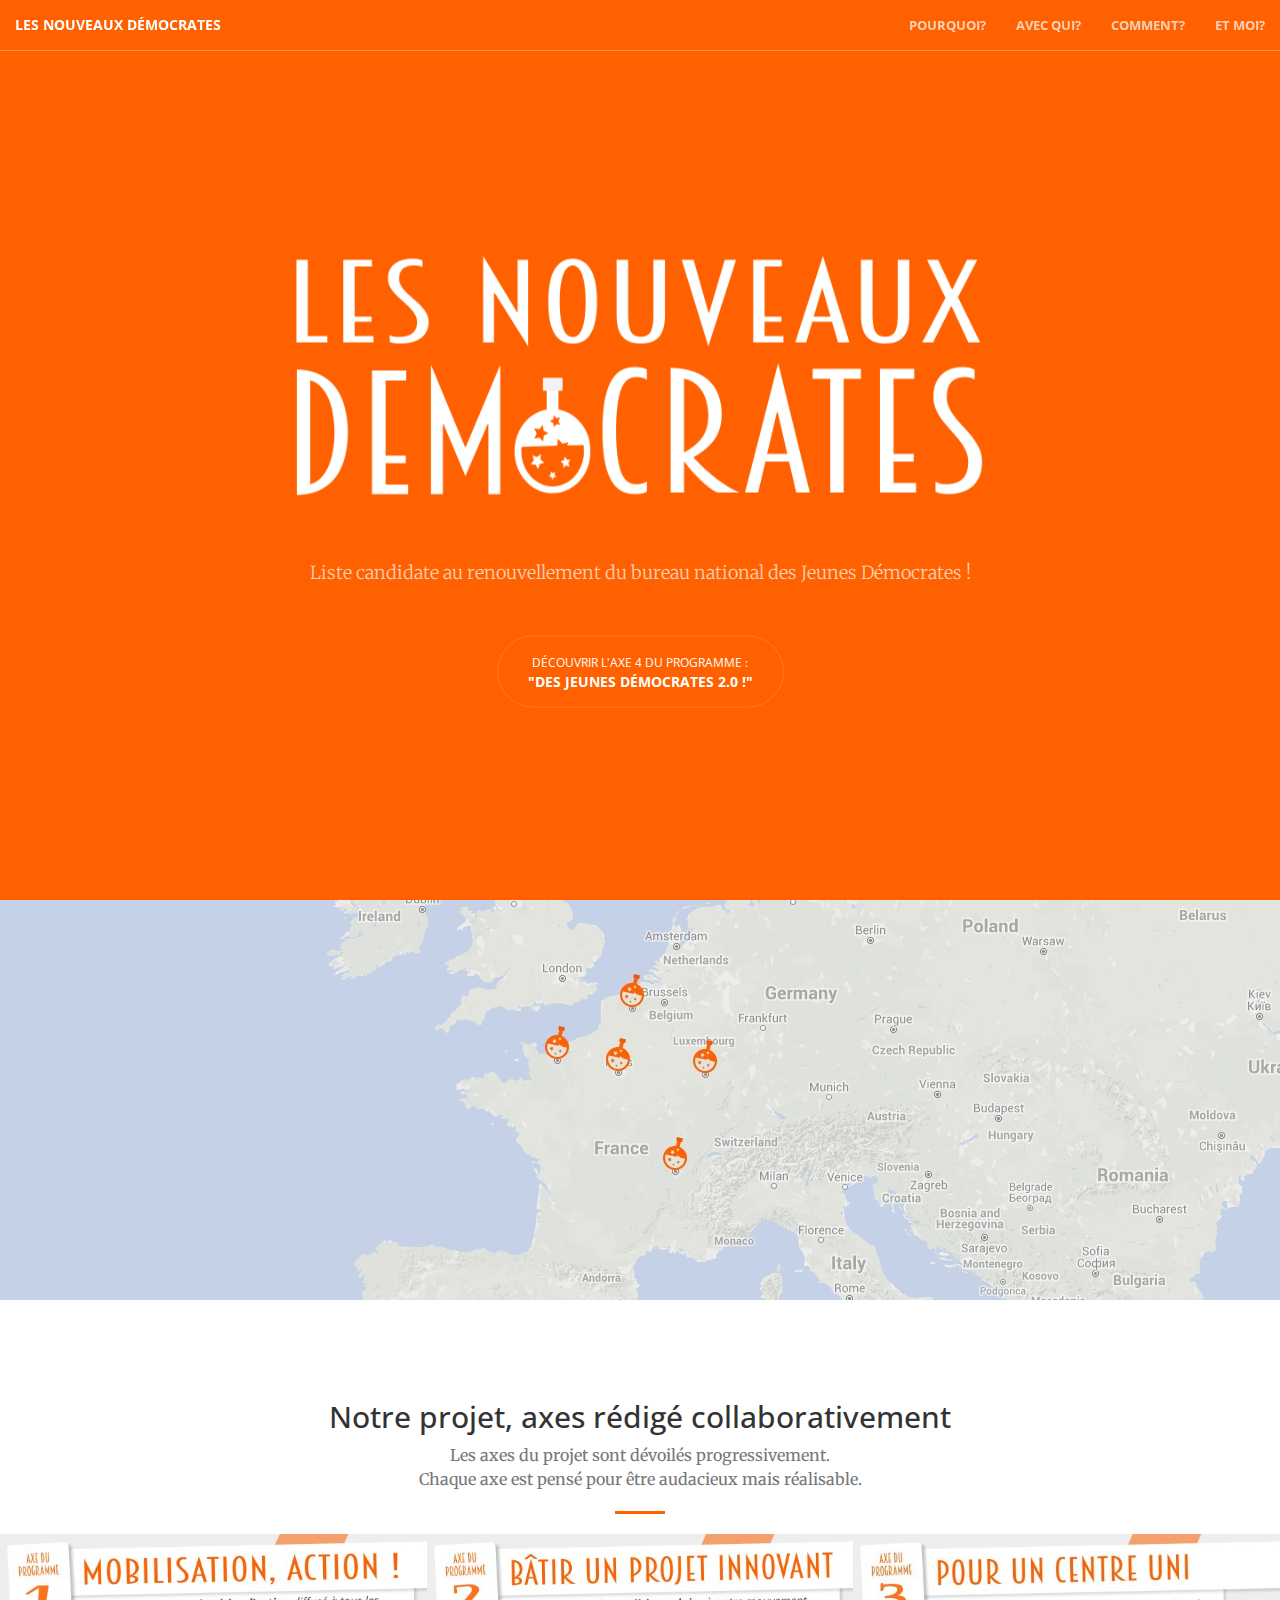
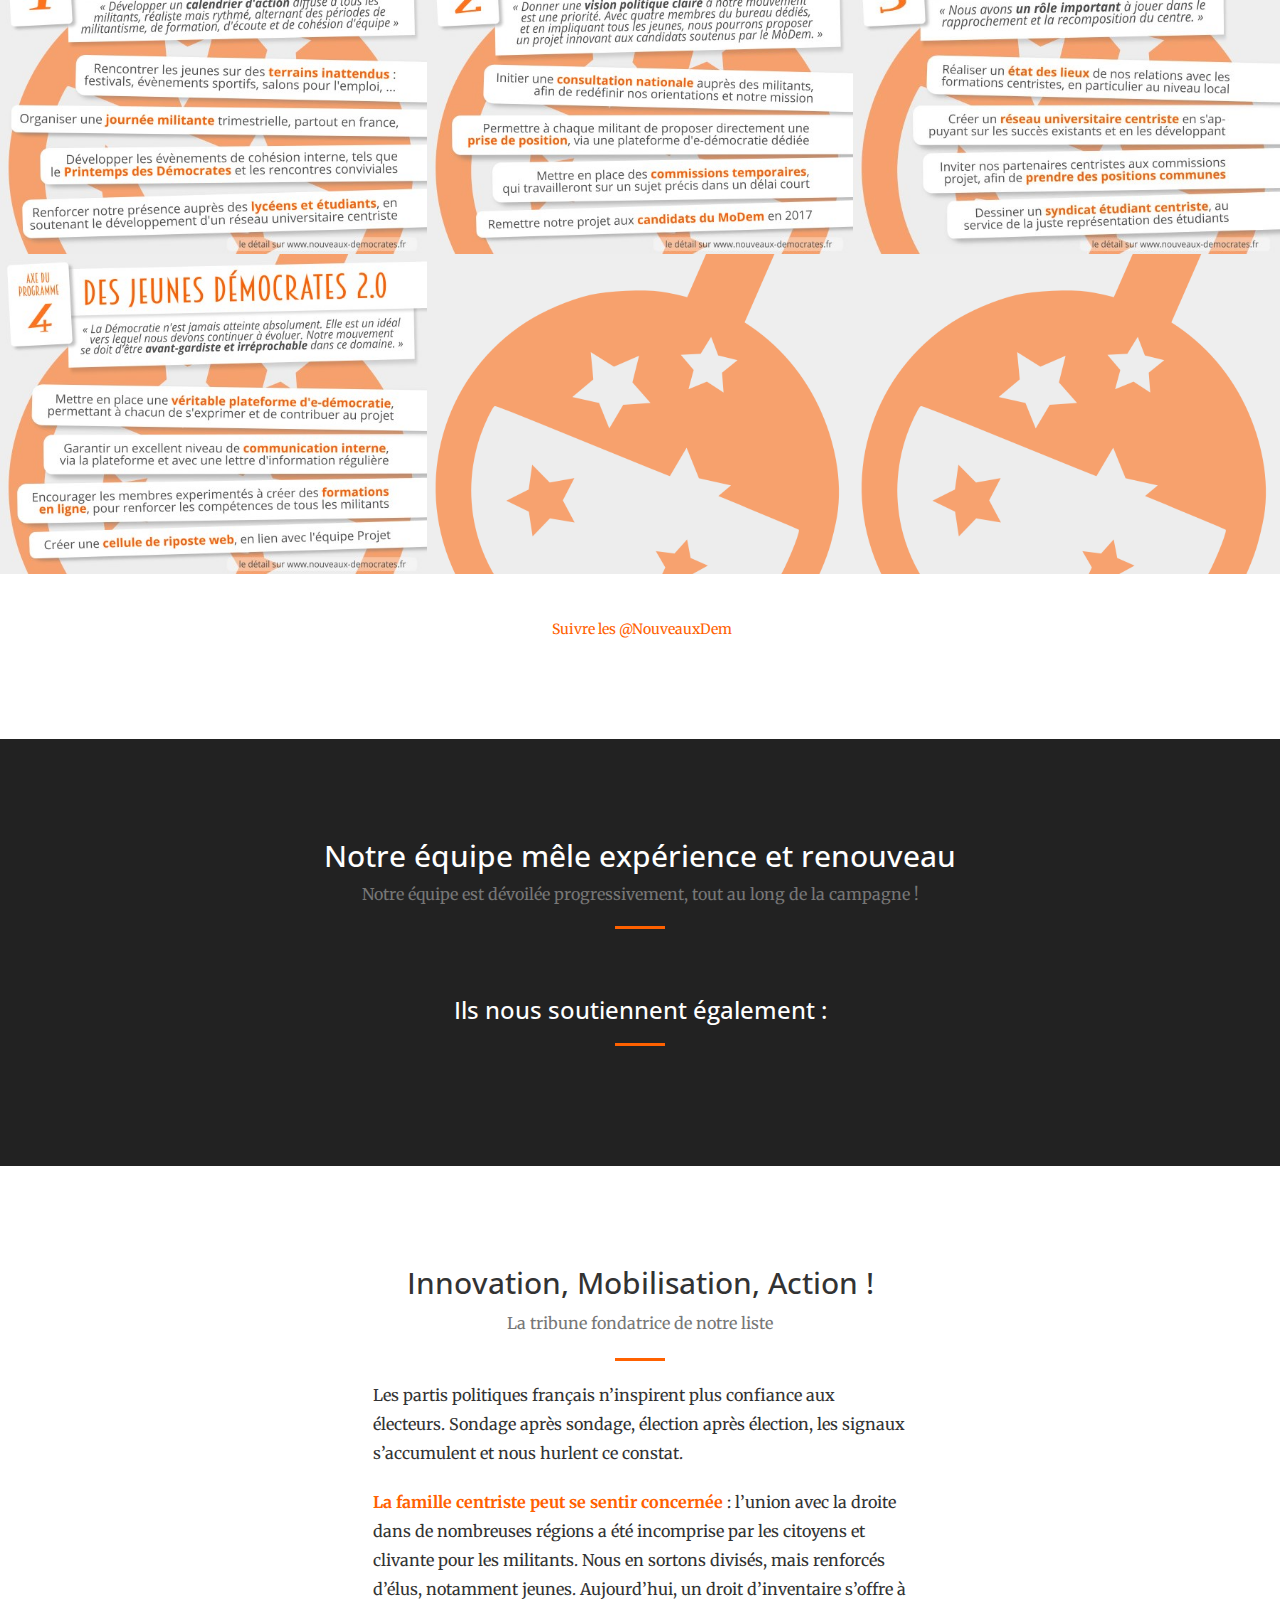
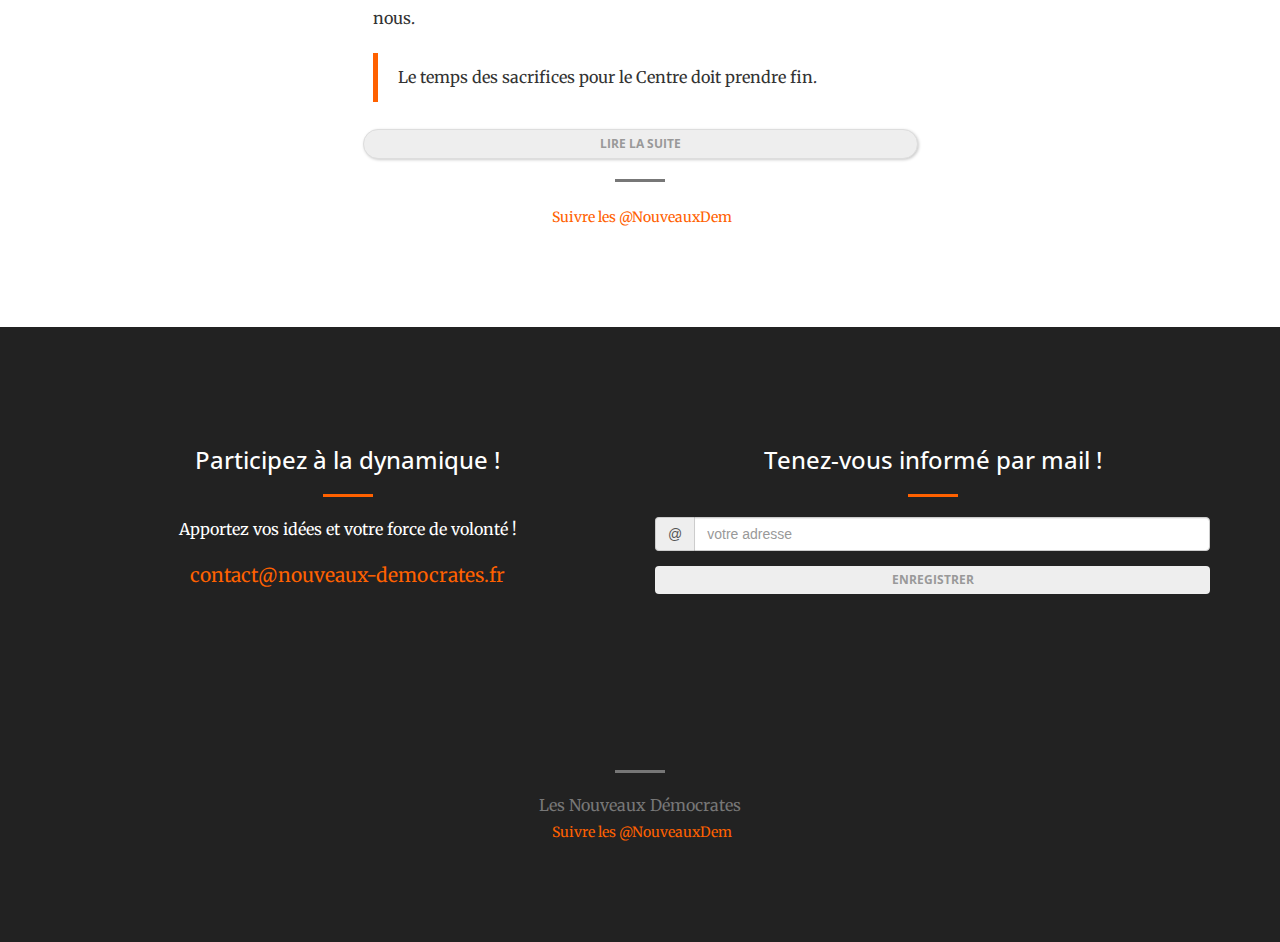
==== commit 6ddf79b1: "Axe 4" ====
--- a/index.html
+++ b/index.html
@@ -100,7 +100,7 @@
 			<div class="header-content-inner">
 				<img style="width: 900px; height: 366px; max-width: 80%;" src="img/logo-rectangle-inverse.png"/>
 				<p>Liste candidate au renouvellement du bureau national des Jeunes Démocrates !</p>
-				<a href="#projet" class="btn btn-primary btn-xl page-scroll" data-wow-delay=".1" style="border: 1px solid rgba(255,255,255,0.15)"><span class="small" style="font-weight: 400;">Découvrir l'axe 3 du programme :</span><br/> "Pour un centre uni !"</a>
+				<a href="#projet" class="btn btn-primary btn-xl page-scroll" data-wow-delay=".1" style="border: 1px solid rgba(255,255,255,0.15)"><span class="small" style="font-weight: 400;">Découvrir l'axe 4 du programme :</span><br/> "Des Jeunes Démocrates 2.0 !"</a>
 			</div>
 		</div>
 	</header>
@@ -165,7 +165,7 @@
 					</a>
 				</div>
 				<div class="col-lg-4 col-sm-6">
-					<a href="https://docs.google.com/document/d/1VW3wMJ15zEBMygUI3aqN7_nus7PCJCQifTHVEMCjGy4/" target="_blank" class="portfolio-box wow tada">
+					<a href="https://docs.google.com/document/d/1VW3wMJ15zEBMygUI3aqN7_nus7PCJCQifTHVEMCjGy4/" target="_blank" class="portfolio-box">
 						<img src="img/axe3.jpg" class="img-responsive" alt="">
 						<div class="portfolio-box-caption">
 							<div class="portfolio-box-caption-content">
@@ -181,12 +181,43 @@
 					</a>
 				</div>
 				<div class="col-lg-4 col-sm-6">
+					<a href="https://docs.google.com/document/d/1xXP-v7gzAKNfHzoYVC37q2RwLhkskpmNnE9bOTU7EWY/" target="_blank" class="portfolio-box wow tada">
+						<img src="img/axe4.jpg" class="img-responsive" alt="">
+						<div class="portfolio-box-caption">
+							<div class="portfolio-box-caption-content">
+								<div class="project-category text-faded">
+									Axe 4
+								</div>
+								<h3 class="project-name">
+									Des Jeunes Démocrates 2.0
+								</h3>
+								<p class="small">Cliquez pour le détail des propositions</p>
+							</div>
+						</div>
+					</a>
+				</div>
+				<div class="col-lg-4 col-sm-6">
 					<a class="portfolio-box">
 						<img src="img/axe-vide.png" class="img-responsive" alt="">
 						<div class="portfolio-box-caption">
 							<div class="portfolio-box-caption-content">
 								<div class="project-category text-faded">
-									Axe 4
+									Axe 5
+								</div>
+								<div class="project-name">
+									À venir
+								</div>
+							</div>
+						</div>
+					</a>
+				</div>
+				<div class="col-lg-4 col-sm-6">
+					<a class="portfolio-box">
+						<img src="img/axe-vide.png" class="img-responsive" alt="">
+						<div class="portfolio-box-caption">
+							<div class="portfolio-box-caption-content">
+								<div class="project-category text-faded">
+									Axe 6
 								</div>
 								<div class="project-name">
 									À venir
--- a/styles.css
+++ b/styles.css
@@ -0,0 +1,37 @@
+iframe[id^="twitter-widget-"] { position: relative !important; top: 5.5px; }
+#tribune { color: #333; }
+#tribune strong { color: #ff6100; }
+#tribune ul { padding: 0; }
+#tribune p, #tribune li, #tribune blockquote { line-height: 1.8; font-size: 1.15em; }
+#tribune blockquote { border-color: #ff6100; }
+#tribune li { margin: 1em 0; }
+#tribune h3 { border-bottom: 1px dashed #ccc; padding-bottom: .5em; }
+#tribune h3:before { content: "\f0a9 \0020"; color: #ff6100; font-family: FontAwesome; font-size: 1.2em; position: relative; bottom: -0.06em; }
+#tribune-contenu { margin: 0 10px; max-height: 24em; overflow: hidden; transition: 3s all; }
+#tribune-contenu.read-more { max-height: 320em; }
+.btn-default { background-color: #eee; color: #999; }
+.btn-default:hover { color: #ff6100; }
+.btn-primary:hover { background-color: rgba(255,255,255,0.1); }
+#mc_embed_signup { background: none; }
+#mc_embed_signup h2 { color: #ff6100; }
+
+.project-name { text-transform: uppercase; margin-top: .25em; font-weight: bold; }
+
+.minitext { text-align: center; color: #777; max-width: 48em; margin-left: auto; margin-right: auto; }
+
+#soutiens .portrait { display: inline-block; border-radius: 50%; border: .5em solid #ccc; height: 12em; width: 12em; background-size: cover; background-position: top; }
+#soutiens .soutiens .portrait { height: 9em; width: 9em; }
+#soutiens .description { color: #999; font-size: 1em}
+#soutiens .quote { color: #ccc; font-size: 1em; font-style: italic; }
+.portrait-box { padding-top: 1em; padding-bottom: 1em; float: none !important; display: inline-block; vertical-align: top; }
+
+#mc_embed_signup{ clear: left; font:14px Helvetica,Arial,sans-serif; }
+
+.map { position: relative; }
+.map--content { height: 100%; width: 100%; transition: 1s all; opacity: 0; cursor: pointer; }
+.map--content:hover { background-color: rgba(255,255,255,.5); opacity: 1; }
+.map--text { position: absolute; width: 100%; top: 30%; padding: 0 4em; text-shadow: rgba(255, 255, 255, 0.85) 0px 0px 2em;}
+.potato-text:hover { text-decoration: underline; }
+
+.portfolio-box { width: 100%; }
+.portfolio-box img { width: 100%; }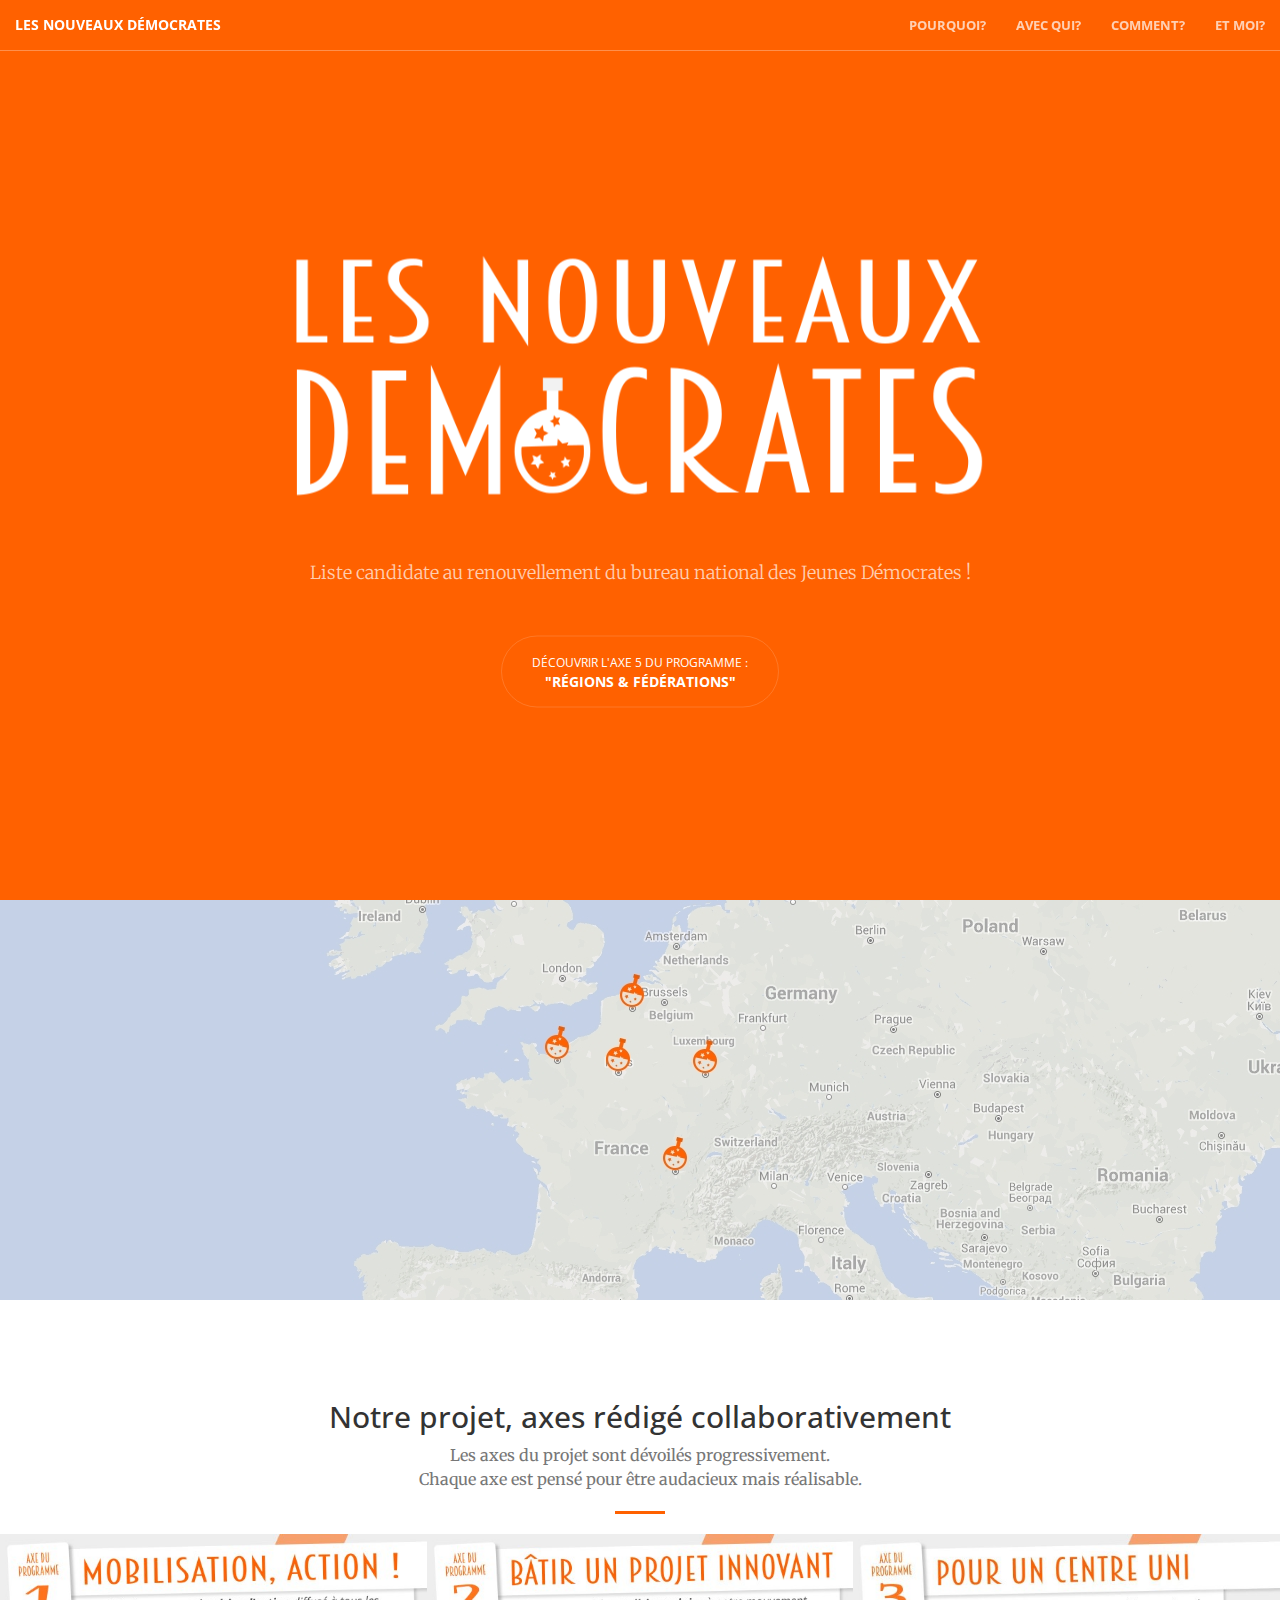
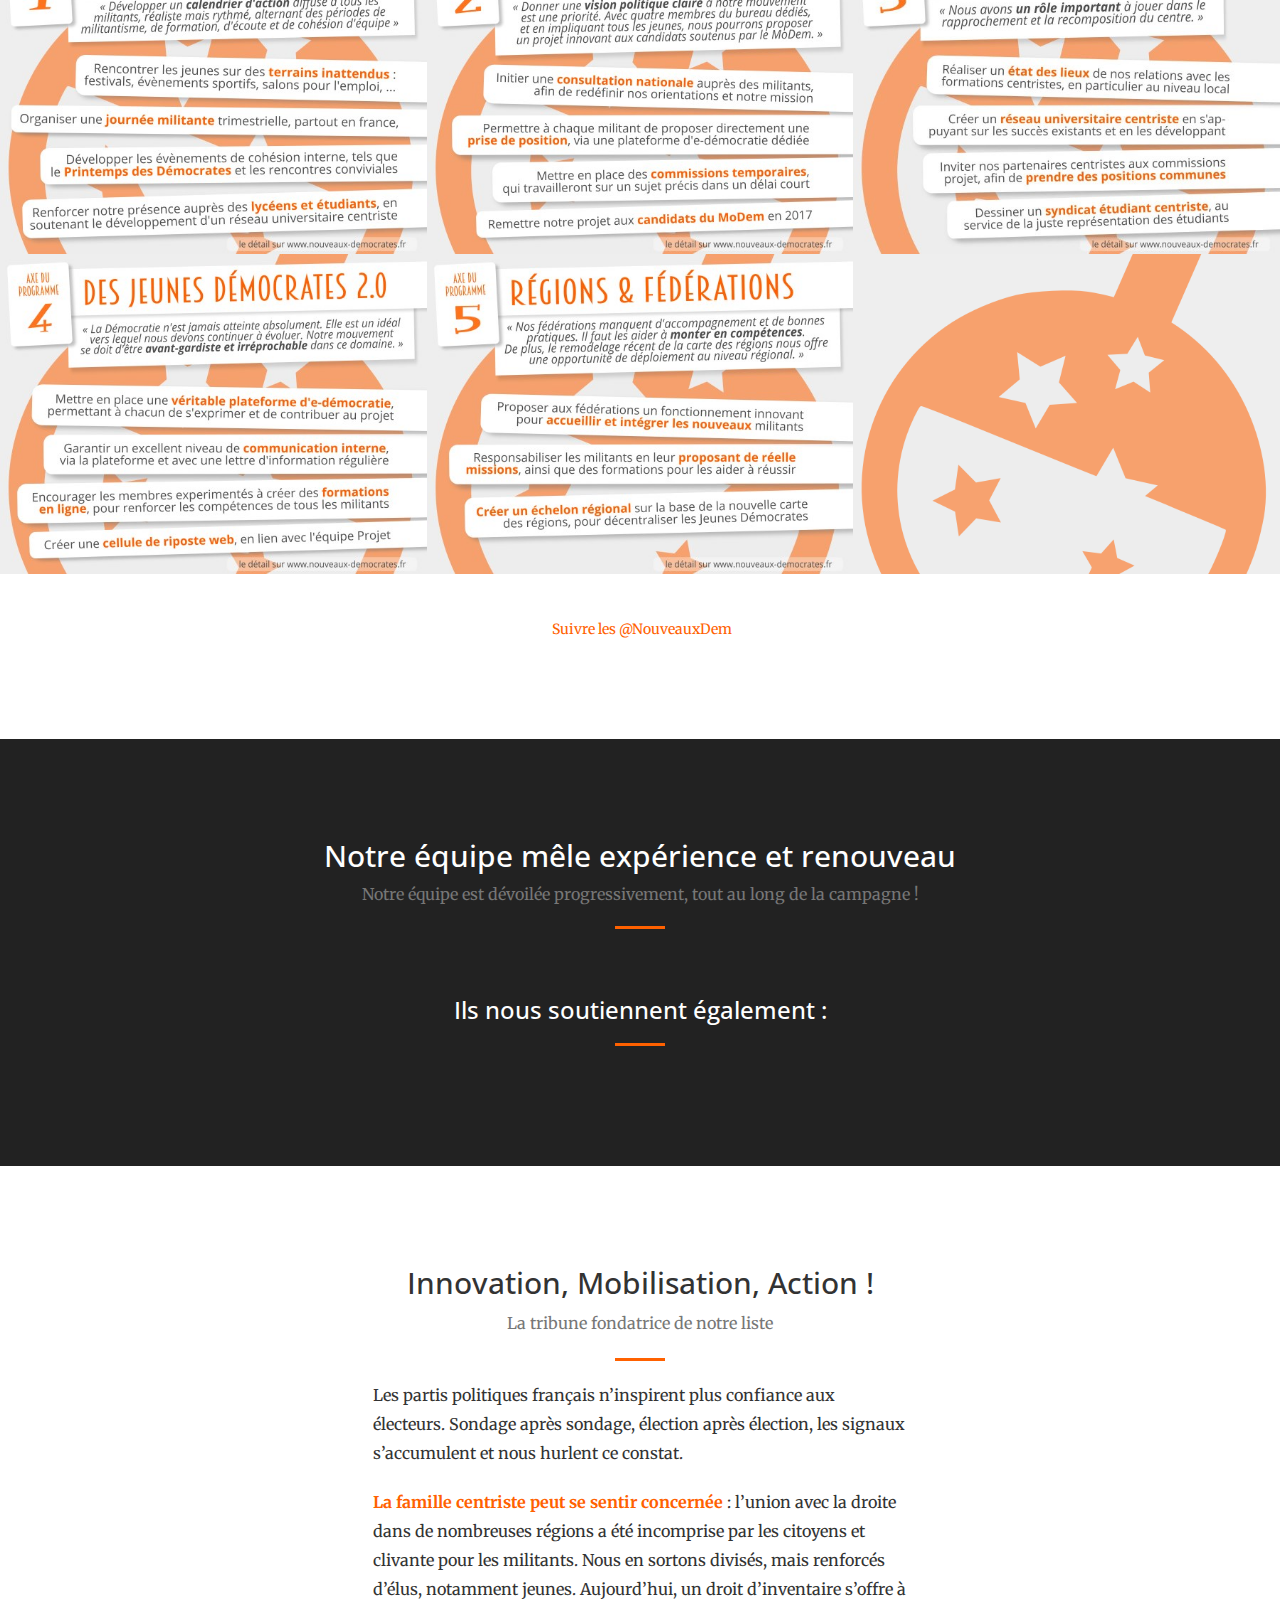
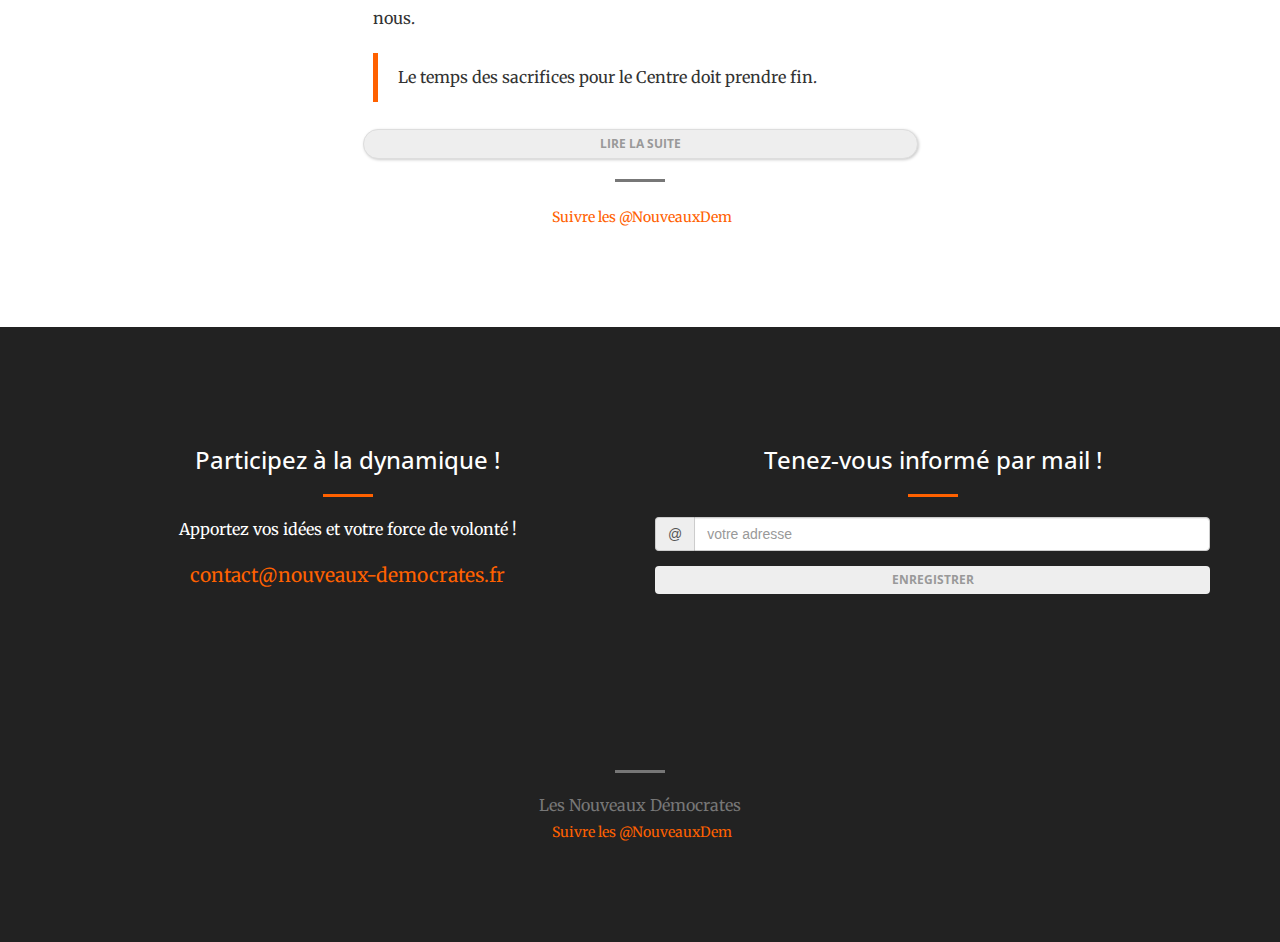
==== commit 17f54c33: "axe5" ====
--- a/index.html
+++ b/index.html
@@ -100,7 +100,7 @@
 			<div class="header-content-inner">
 				<img style="width: 900px; height: 366px; max-width: 80%;" src="img/logo-rectangle-inverse.png"/>
 				<p>Liste candidate au renouvellement du bureau national des Jeunes Démocrates !</p>
-				<a href="#projet" class="btn btn-primary btn-xl page-scroll" data-wow-delay=".1" style="border: 1px solid rgba(255,255,255,0.15)"><span class="small" style="font-weight: 400;">Découvrir l'axe 4 du programme :</span><br/> "Des Jeunes Démocrates 2.0 !"</a>
+				<a href="#current-news" class="btn btn-primary btn-xl page-scroll" data-wow-delay=".1" style="border: 1px solid rgba(255,255,255,0.15)"><span class="small" style="font-weight: 400;">Découvrir l'axe 5 du programme :</span><br/> "Régions & Fédérations"</a>
 			</div>
 		</div>
 	</header>
@@ -181,7 +181,7 @@
 					</a>
 				</div>
 				<div class="col-lg-4 col-sm-6">
-					<a href="https://docs.google.com/document/d/1xXP-v7gzAKNfHzoYVC37q2RwLhkskpmNnE9bOTU7EWY/" target="_blank" class="portfolio-box wow tada">
+					<a href="https://docs.google.com/document/d/1xXP-v7gzAKNfHzoYVC37q2RwLhkskpmNnE9bOTU7EWY/" target="_blank" class="portfolio-box wow">
 						<img src="img/axe4.jpg" class="img-responsive" alt="">
 						<div class="portfolio-box-caption">
 							<div class="portfolio-box-caption-content">
@@ -196,17 +196,18 @@
 						</div>
 					</a>
 				</div>
-				<div class="col-lg-4 col-sm-6">
-					<a class="portfolio-box">
-						<img src="img/axe-vide.png" class="img-responsive" alt="">
+				<div class="col-lg-4 col-sm-6" id="current-news">
+					<a href="https://docs.google.com/document/d/12cemuAVaAeHZAI2yRk-KBcj29nS0KFw1g5a-g0C4D9E/" target="_blank" class="portfolio-box wow tada">
+						<img src="img/axe5.jpg" class="img-responsive" alt="">
 						<div class="portfolio-box-caption">
 							<div class="portfolio-box-caption-content">
 								<div class="project-category text-faded">
 									Axe 5
 								</div>
-								<div class="project-name">
-									À venir
-								</div>
+								<h3 class="project-name">
+									Régions & Fédérations
+								</h3>
+								<p class="small">Cliquez pour le détail des propositions</p>
 							</div>
 						</div>
 					</a>
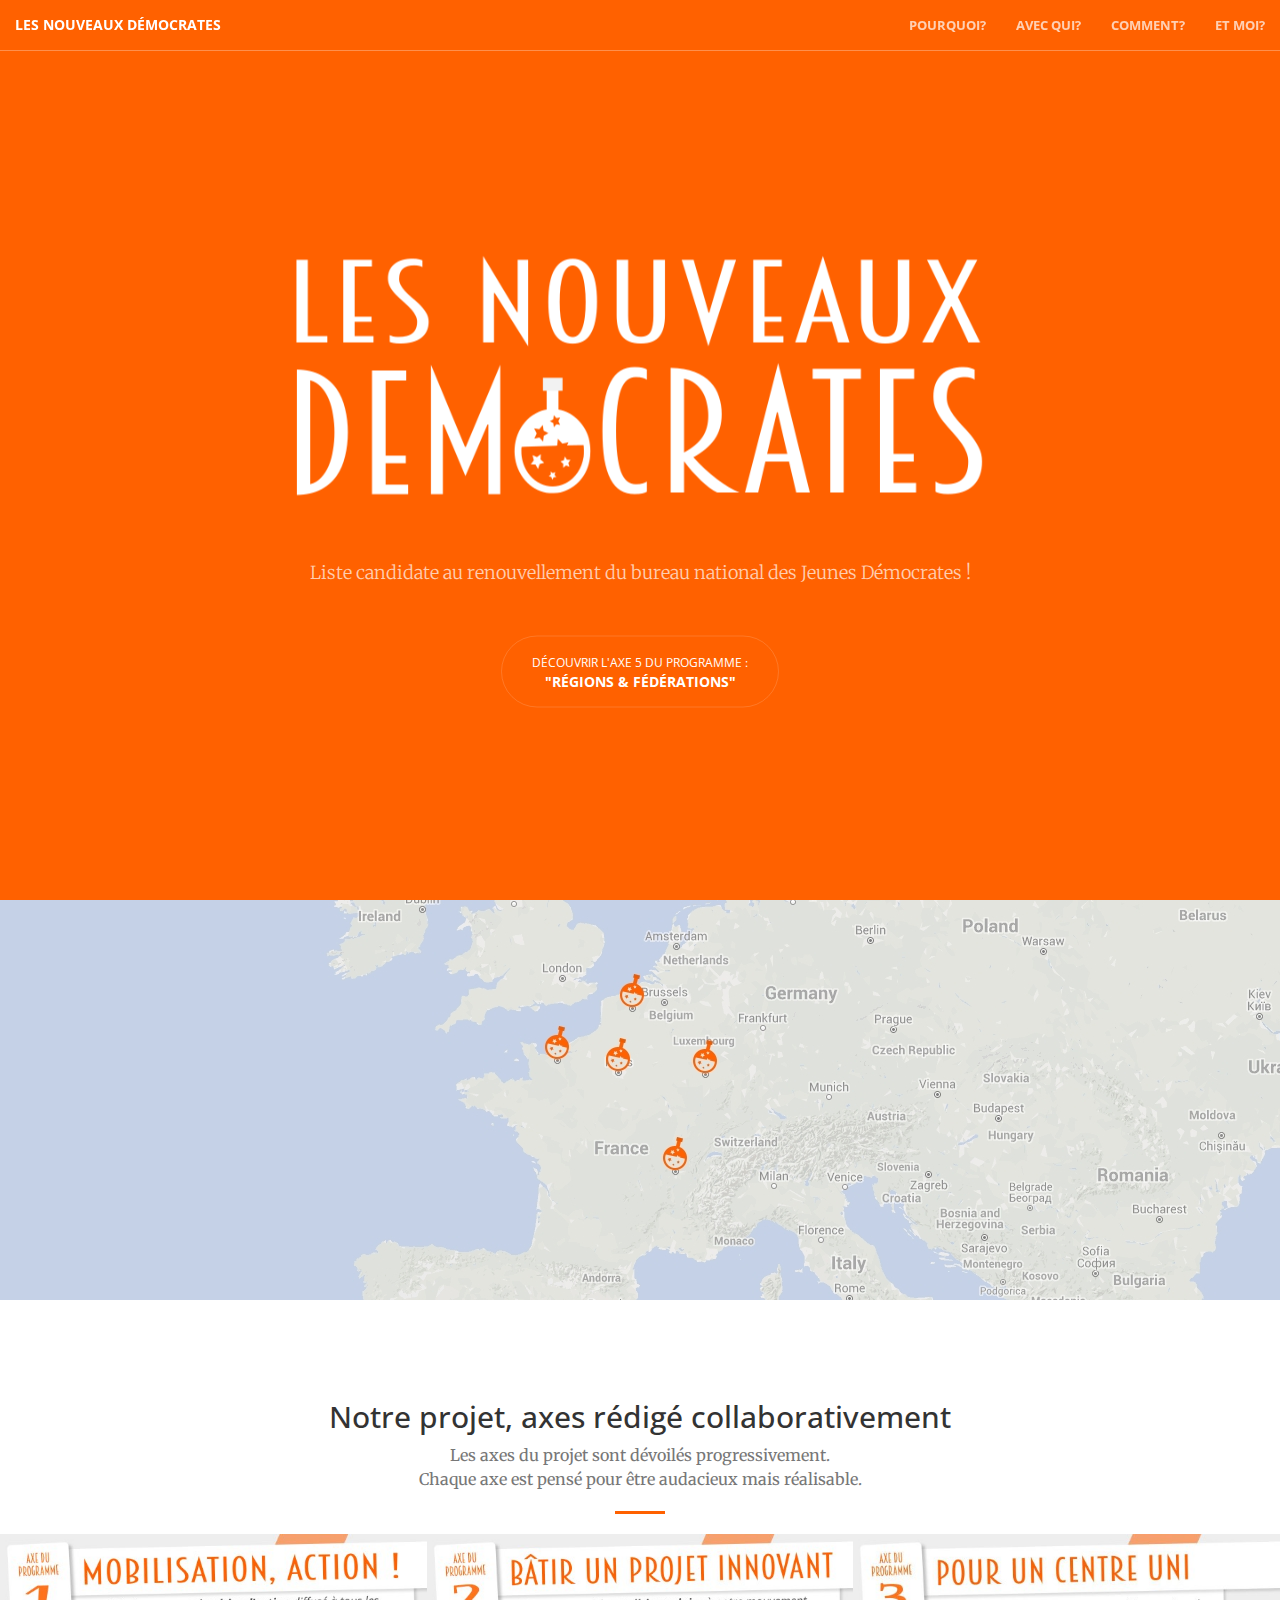
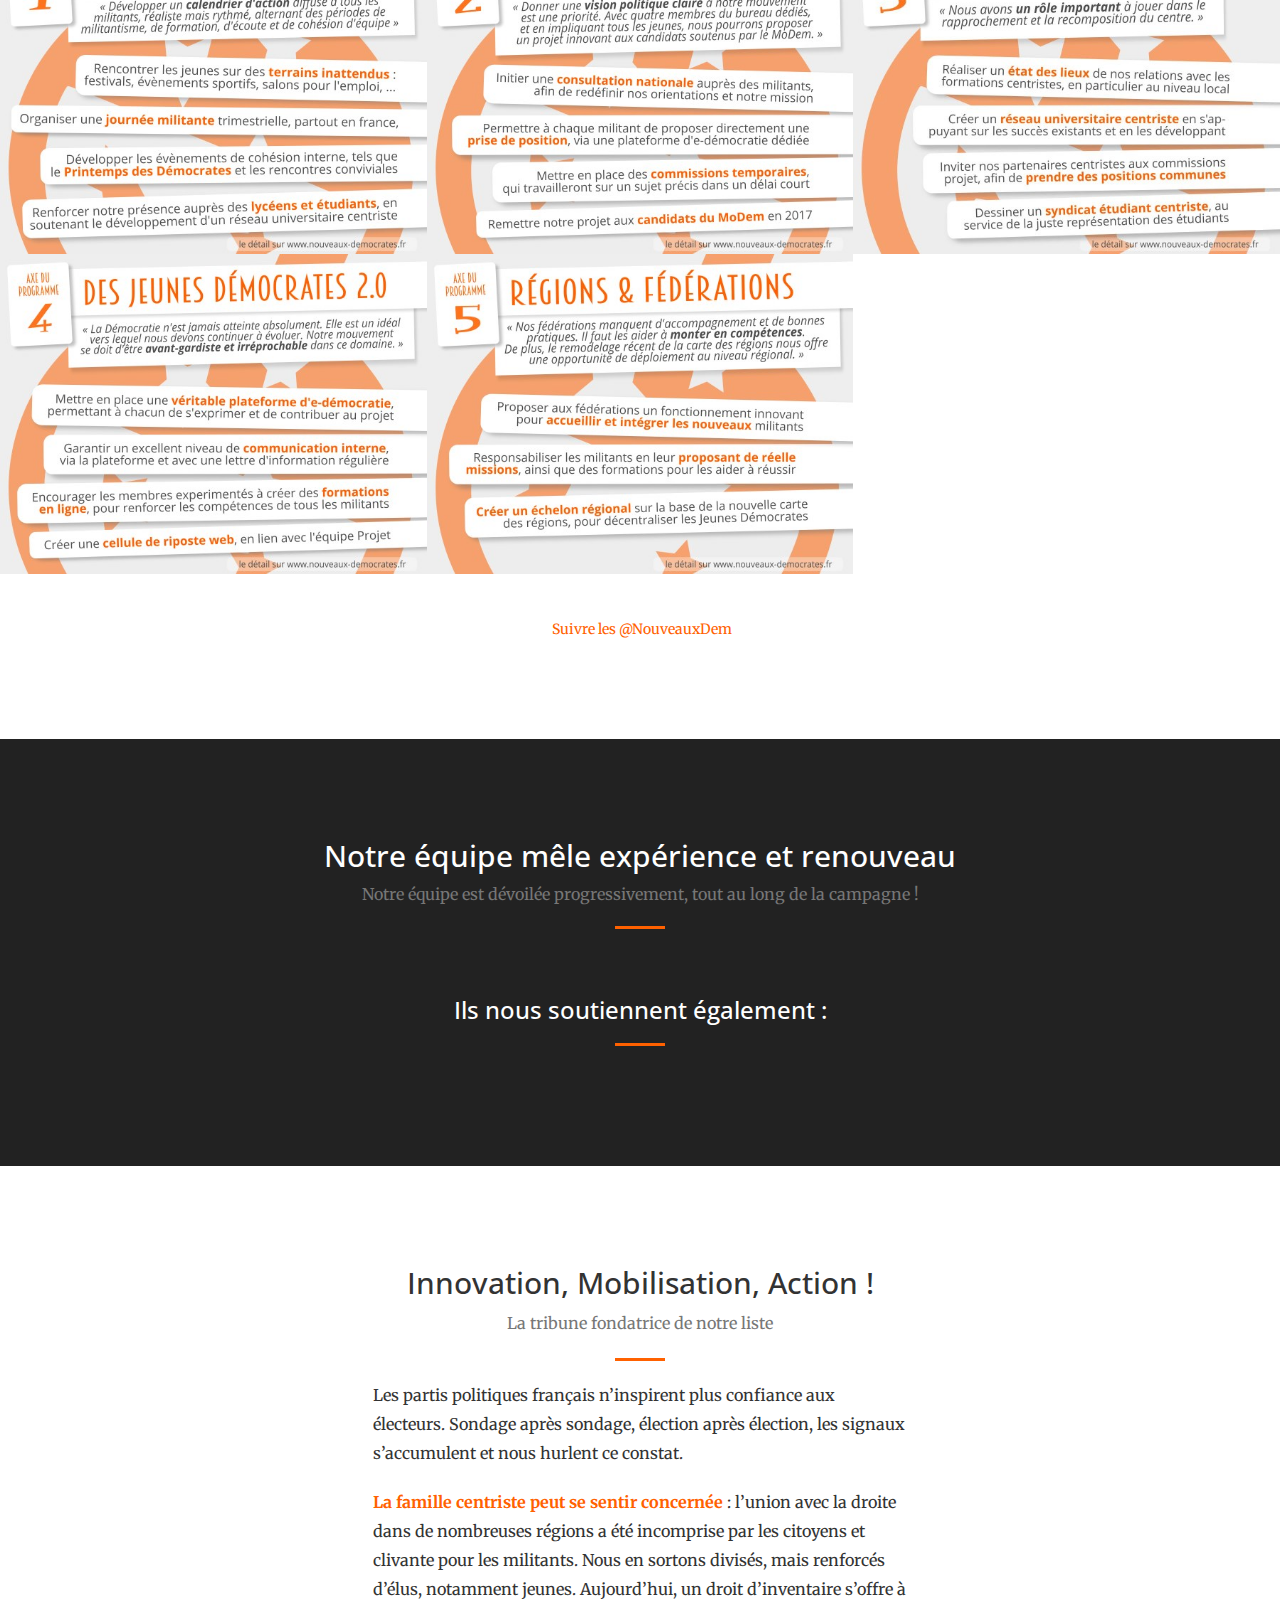
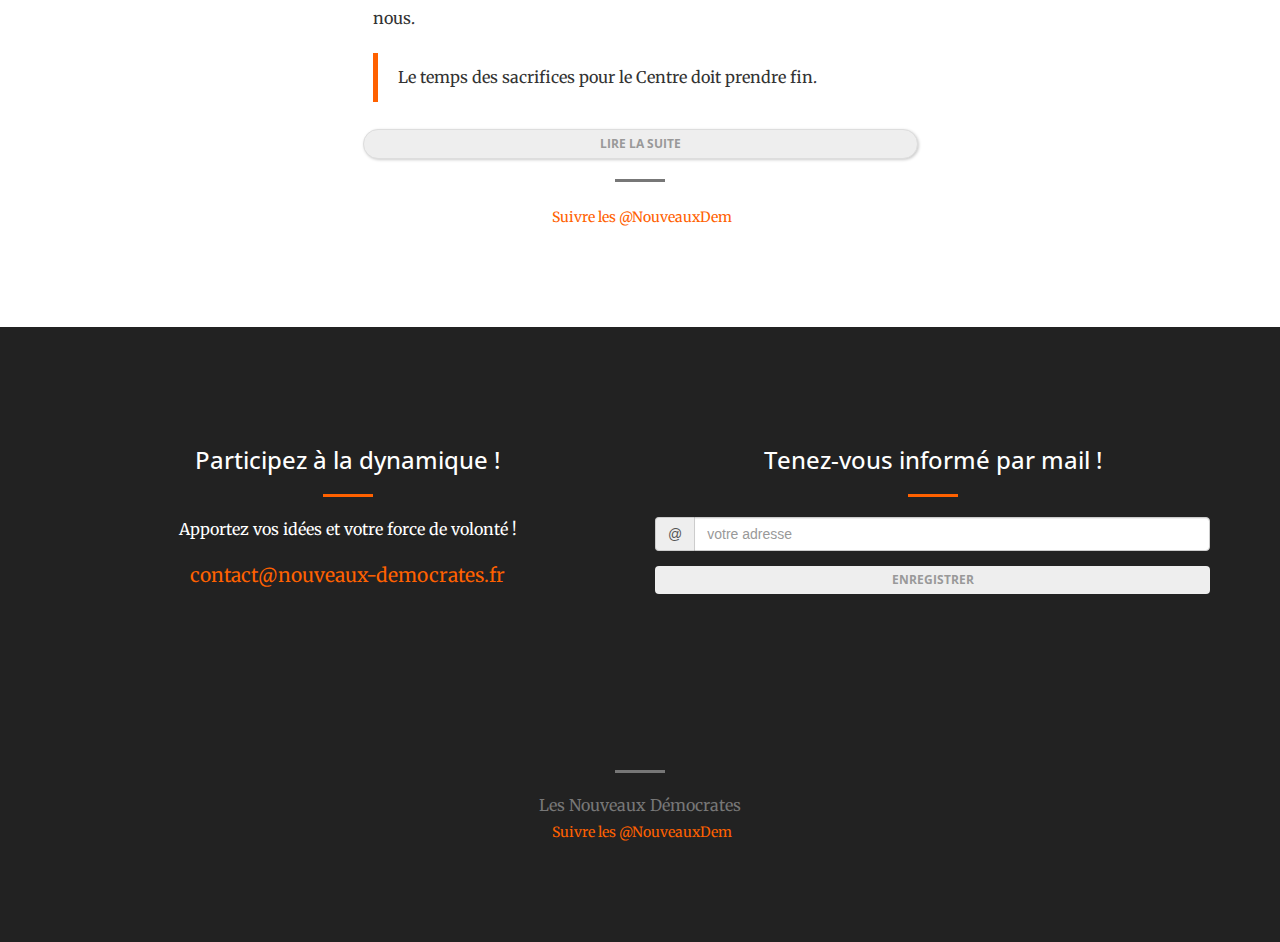
==== commit 9eba30d0: "j" ====
--- a/index.html
+++ b/index.html
@@ -212,7 +212,7 @@
 						</div>
 					</a>
 				</div>
-				<div class="col-lg-4 col-sm-6">
+				<div class="col-lg-4 col-sm-6" hidden>
 					<a class="portfolio-box">
 						<img src="img/axe-vide.png" class="img-responsive" alt="">
 						<div class="portfolio-box-caption">
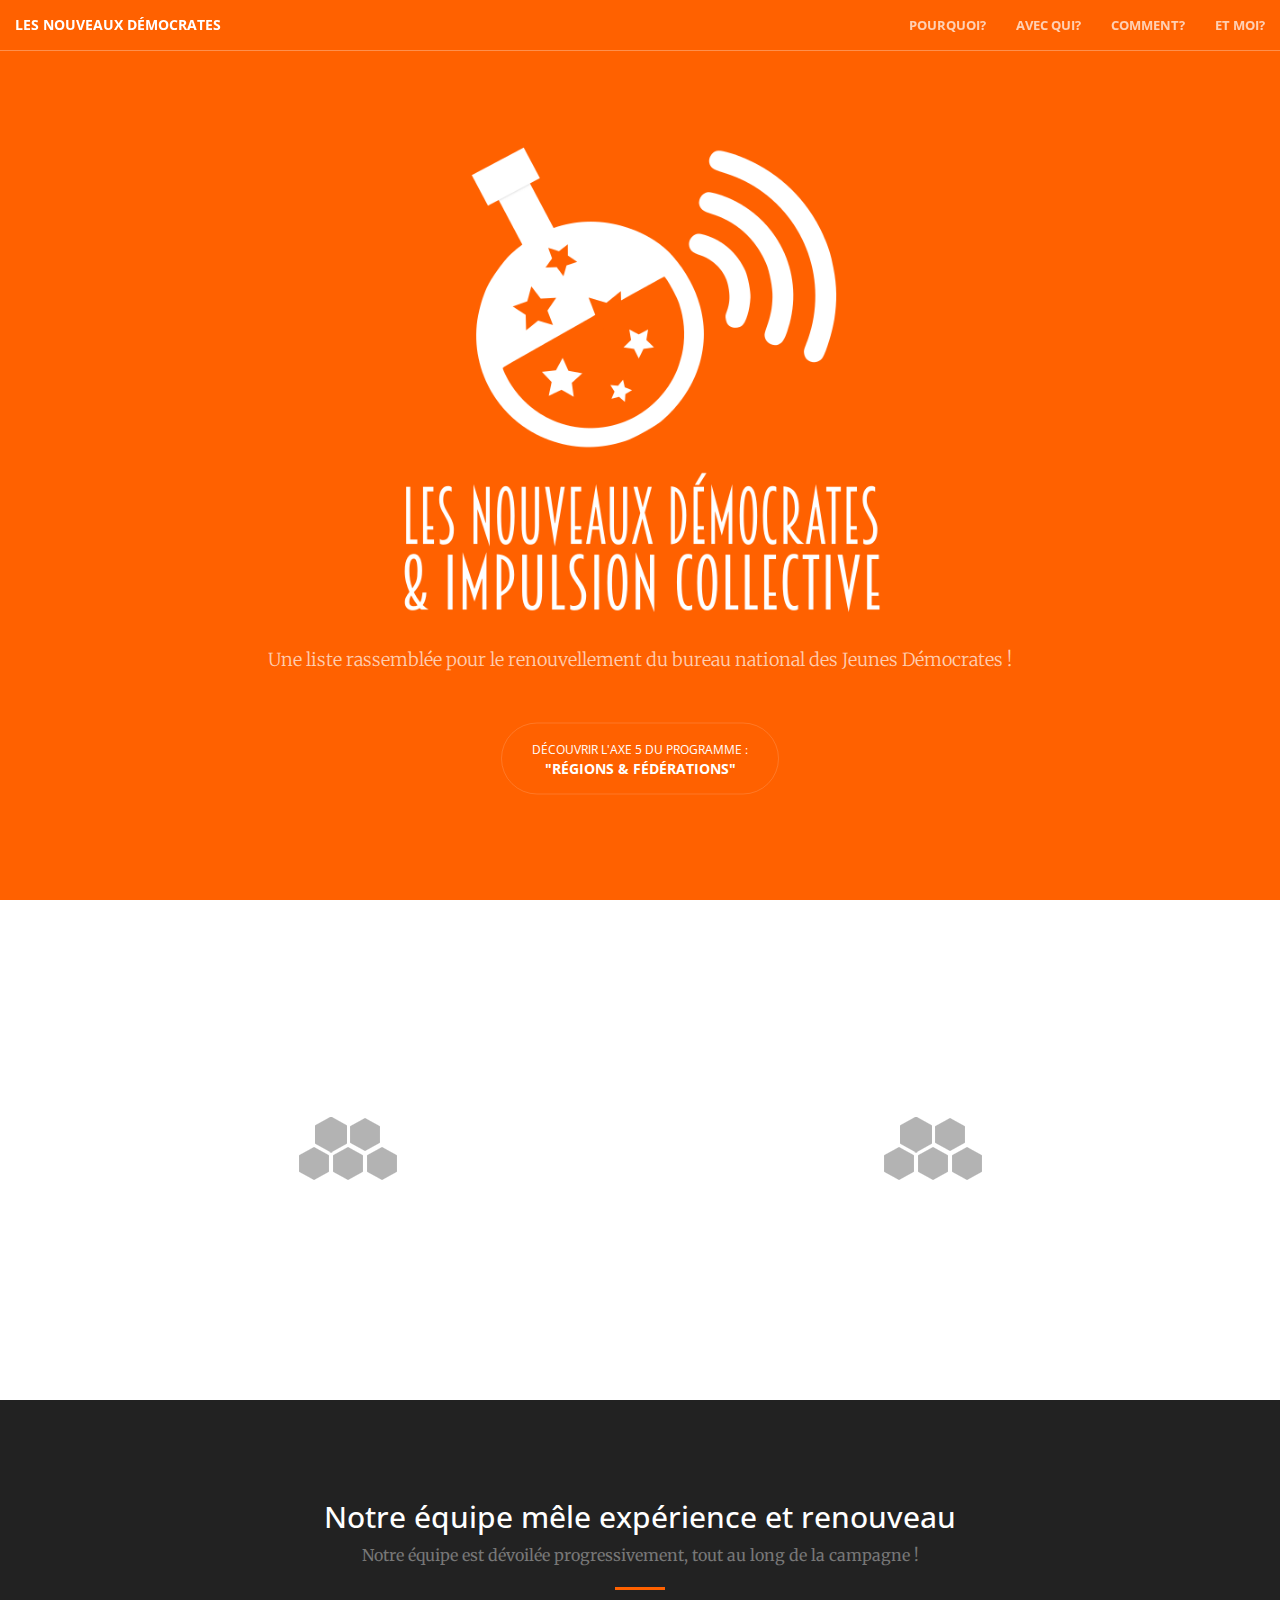
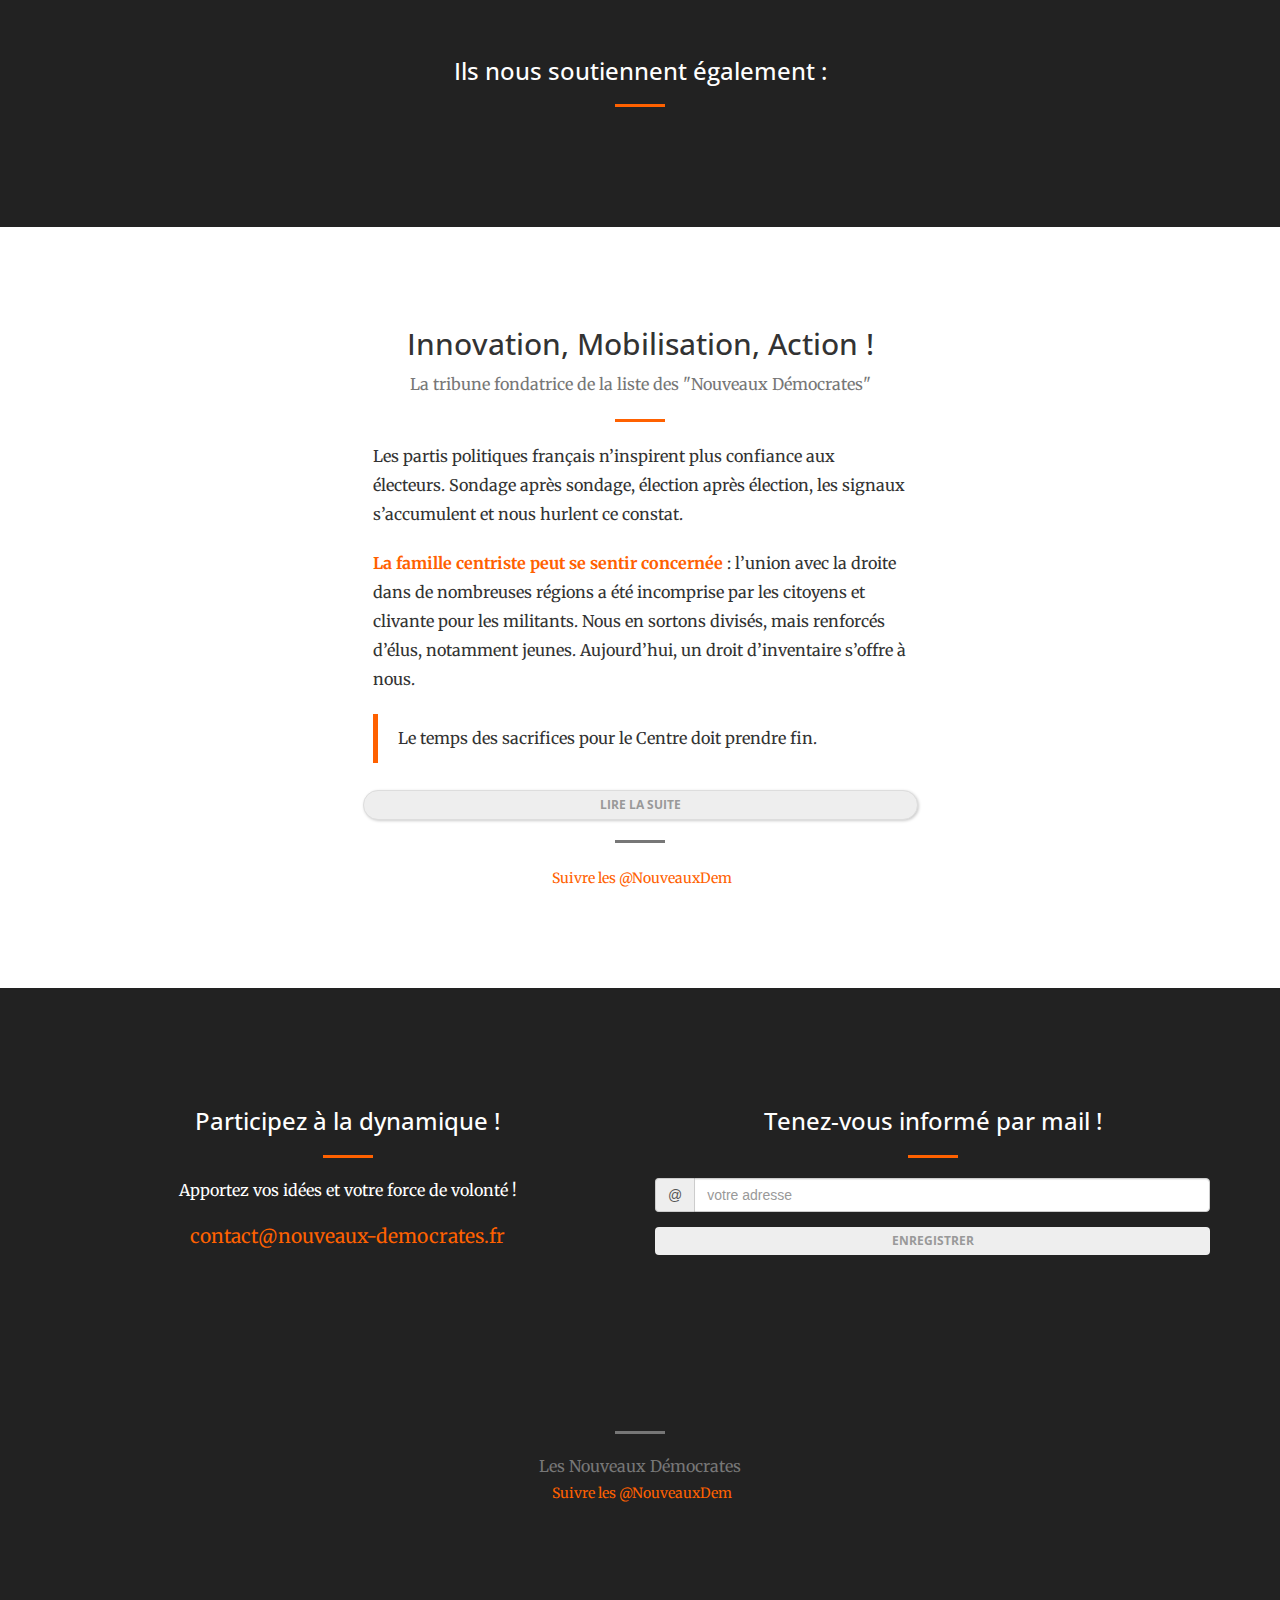
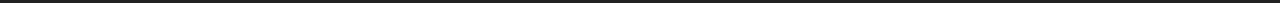
==== commit fcb0a977: "fusion" ====
--- a/index.html
+++ b/index.html
@@ -98,146 +98,35 @@
 	<header>
 		<div class="header-content">
 			<div class="header-content-inner">
-				<img style="width: 900px; height: 366px; max-width: 80%;" src="img/logo-rectangle-inverse.png"/>
-				<p>Liste candidate au renouvellement du bureau national des Jeunes Démocrates !</p>
+				<img src="img/logo-inverse.png" style="width: 80%; max-width: 60vh;" />
+				<p>Une liste rassemblée pour le renouvellement du bureau national des Jeunes Démocrates !</p>
 				<a href="#current-news" class="btn btn-primary btn-xl page-scroll" data-wow-delay=".1" style="border: 1px solid rgba(255,255,255,0.15)"><span class="small" style="font-weight: 400;">Découvrir l'axe 5 du programme :</span><br/> "Régions & Fédérations"</a>
 			</div>
 		</div>
 	</header>
-
-	<div onclick="window.open('https://www.google.com/maps/d/embed?mid=zgXiTd9sJQ2g.kLSdy8lcaws8')"
-		style="display: block; width: 100%; height: 50vh; max-height: 400px; background-image: url('img/carte-des-rencontres.jpg'); background-size: cover; background-position: center;"
-		class="map" target="_blank">
-		<div class="map--content" class="fluid-container">
-			<div class="map--text text-center">
-				<h2 style="color: #ff6100">Venez nous rencontrer...</h2>
-				<p class="minitext">À Paris, Lille, Lyon, Caen ou Nancy !</p>
-				<p class="minitext potato-text" style="font-size: .8em;"><i class="fa fa-arrow-right" style="position: relative; bottom: .1em;"></i> Voir le détail des évènements</p>
-			</div>
-		</div>
-	</div>
 
 	<!-- Bootstrap Core CSS -->
 	<link rel="stylesheet" href="https://cdnjs.cloudflare.com/ajax/libs/twitter-bootstrap/3.3.6/css/bootstrap.min.css" type="text/css">
 
-	<section id="projet">
-		<div class="container">
+
+	<section id="feeds">
+		<div class="container text-center">
 			<div class="row">
-				<div class="col-lg-12 text-center">
-					<h2 class="section-heading">Notre projet, axes rédigé collaborativement</h2>
-					<p class="minitext">Les axes du projet sont dévoilés progressivement.<br/>Chaque axe est pensé pour être audacieux mais réalisable.</p>
-					<hr class="primary">
-				</div>
-			</div>
-		</div>
-		<div class="container-fluid">
-			<div class="row no-gutter">
-				<div class="col-lg-4 col-sm-6">
-					<a href="https://docs.google.com/document/d/12dF7KZ9p-9MZmt89SCMG2YK1XTGB8h8C59K3gtF6_fk/" target="_blank" class="portfolio-box">
-						<img src="img/axe1.jpg" class="img-responsive" alt="">
-						<div class="portfolio-box-caption">
-							<div class="portfolio-box-caption-content">
-								<div class="project-category text-faded">
-									Axe 1
-								</div>
-								<h3 class="project-name">
-									Mobilisation, Action !
-								</h3>
-								<p class="small">Cliquez pour le détail des propositions</p>
-							</div>
+				<div class="col-lg-6">
+					<div class="fb-page" data-href="https://www.facebook.com/nouveauxdemocrates/" data-tabs="timeline" data-small-header="true" data-adapt-container-width="true" data-hide-cover="false" data-show-facepile="true" data-width="500" data-width="700">
+						<div class="fb-xfbml-parse-ignore">
+							<img src="img/loader.gif">
 						</div>
+					</div>
+				</div>
+				<div class="col-lg-6">
+					<a class="twitter-timeline"  href="https://twitter.com/AntoninGrele/lists/lnd-ic" data-widget-id="704942279635632128">
+						<img src="img/loader.gif">
 					</a>
 				</div>
-				<div class="col-lg-4 col-sm-6">
-					<a href="https://docs.google.com/document/d/1F2enoBDFPC87BbAzt4jYb6cdOXtjdqWjcYp6zinE9zw/" target="_blank" class="portfolio-box">
-						<img src="img/axe2.jpg" class="img-responsive" alt="">
-						<div class="portfolio-box-caption">
-							<div class="portfolio-box-caption-content">
-								<div class="project-category text-faded">
-									Axe 2
-								</div>
-								<h3 class="project-name">
-									Bâtir un projet innovant
-								</h3>
-								<p class="small">Cliquez pour le détail des propositions</p>
-							</div>
-						</div>
-					</a>
-				</div>
-				<div class="col-lg-4 col-sm-6">
-					<a href="https://docs.google.com/document/d/1VW3wMJ15zEBMygUI3aqN7_nus7PCJCQifTHVEMCjGy4/" target="_blank" class="portfolio-box">
-						<img src="img/axe3.jpg" class="img-responsive" alt="">
-						<div class="portfolio-box-caption">
-							<div class="portfolio-box-caption-content">
-								<div class="project-category text-faded">
-									Axe 3
-								</div>
-								<h3 class="project-name">
-									Pour un centre uni
-								</h3>
-								<p class="small">Cliquez pour le détail des propositions</p>
-							</div>
-						</div>
-					</a>
-				</div>
-				<div class="col-lg-4 col-sm-6">
-					<a href="https://docs.google.com/document/d/1xXP-v7gzAKNfHzoYVC37q2RwLhkskpmNnE9bOTU7EWY/" target="_blank" class="portfolio-box wow">
-						<img src="img/axe4.jpg" class="img-responsive" alt="">
-						<div class="portfolio-box-caption">
-							<div class="portfolio-box-caption-content">
-								<div class="project-category text-faded">
-									Axe 4
-								</div>
-								<h3 class="project-name">
-									Des Jeunes Démocrates 2.0
-								</h3>
-								<p class="small">Cliquez pour le détail des propositions</p>
-							</div>
-						</div>
-					</a>
-				</div>
-				<div class="col-lg-4 col-sm-6" id="current-news">
-					<a href="https://docs.google.com/document/d/12cemuAVaAeHZAI2yRk-KBcj29nS0KFw1g5a-g0C4D9E/" target="_blank" class="portfolio-box wow tada">
-						<img src="img/axe5.jpg" class="img-responsive" alt="">
-						<div class="portfolio-box-caption">
-							<div class="portfolio-box-caption-content">
-								<div class="project-category text-faded">
-									Axe 5
-								</div>
-								<h3 class="project-name">
-									Régions & Fédérations
-								</h3>
-								<p class="small">Cliquez pour le détail des propositions</p>
-							</div>
-						</div>
-					</a>
-				</div>
-				<div class="col-lg-4 col-sm-6" hidden>
-					<a class="portfolio-box">
-						<img src="img/axe-vide.png" class="img-responsive" alt="">
-						<div class="portfolio-box-caption">
-							<div class="portfolio-box-caption-content">
-								<div class="project-category text-faded">
-									Axe 6
-								</div>
-								<div class="project-name">
-									À venir
-								</div>
-							</div>
-						</div>
-					</a>
-				</div>
-
-				<div class="col-sm-12 text-center">
-				<br><br>
-					<div class="fb-follow" data-href="https://www.facebook.com/nouveaux-democrates" data-layout="button" data-show-faces="true" style=" display:inline-block;"></div>
-					<a href="https://twitter.com/NouveauxDem" class="twitter-follow-button" data-show-count="false" style="margin-top: 5px; display:inline-block;">Suivre les @NouveauxDem</a>
-				</div>
-
 			</div>
 		</div>
 	</section>
-
 
 	<section id="soutiens" class="bg-dark">
 		<div class="container text-center">
@@ -267,14 +156,14 @@
 		</div>
 	</section>
 
-
+      
 
 	<section id="tribune">
 		<div class="container">
 			<div class="row">
 				<div class="col-lg-6 col-lg-offset-3">
 					<h2 class="section-heading text-center">Innovation, Mobilisation, Action !</h2>
-					<p class="minitext">La tribune fondatrice de notre liste</p>
+					<p class="minitext">La tribune fondatrice de la liste des "Nouveaux Démocrates"</p>
 					<hr>
 					<div id="tribune-contenu">
 
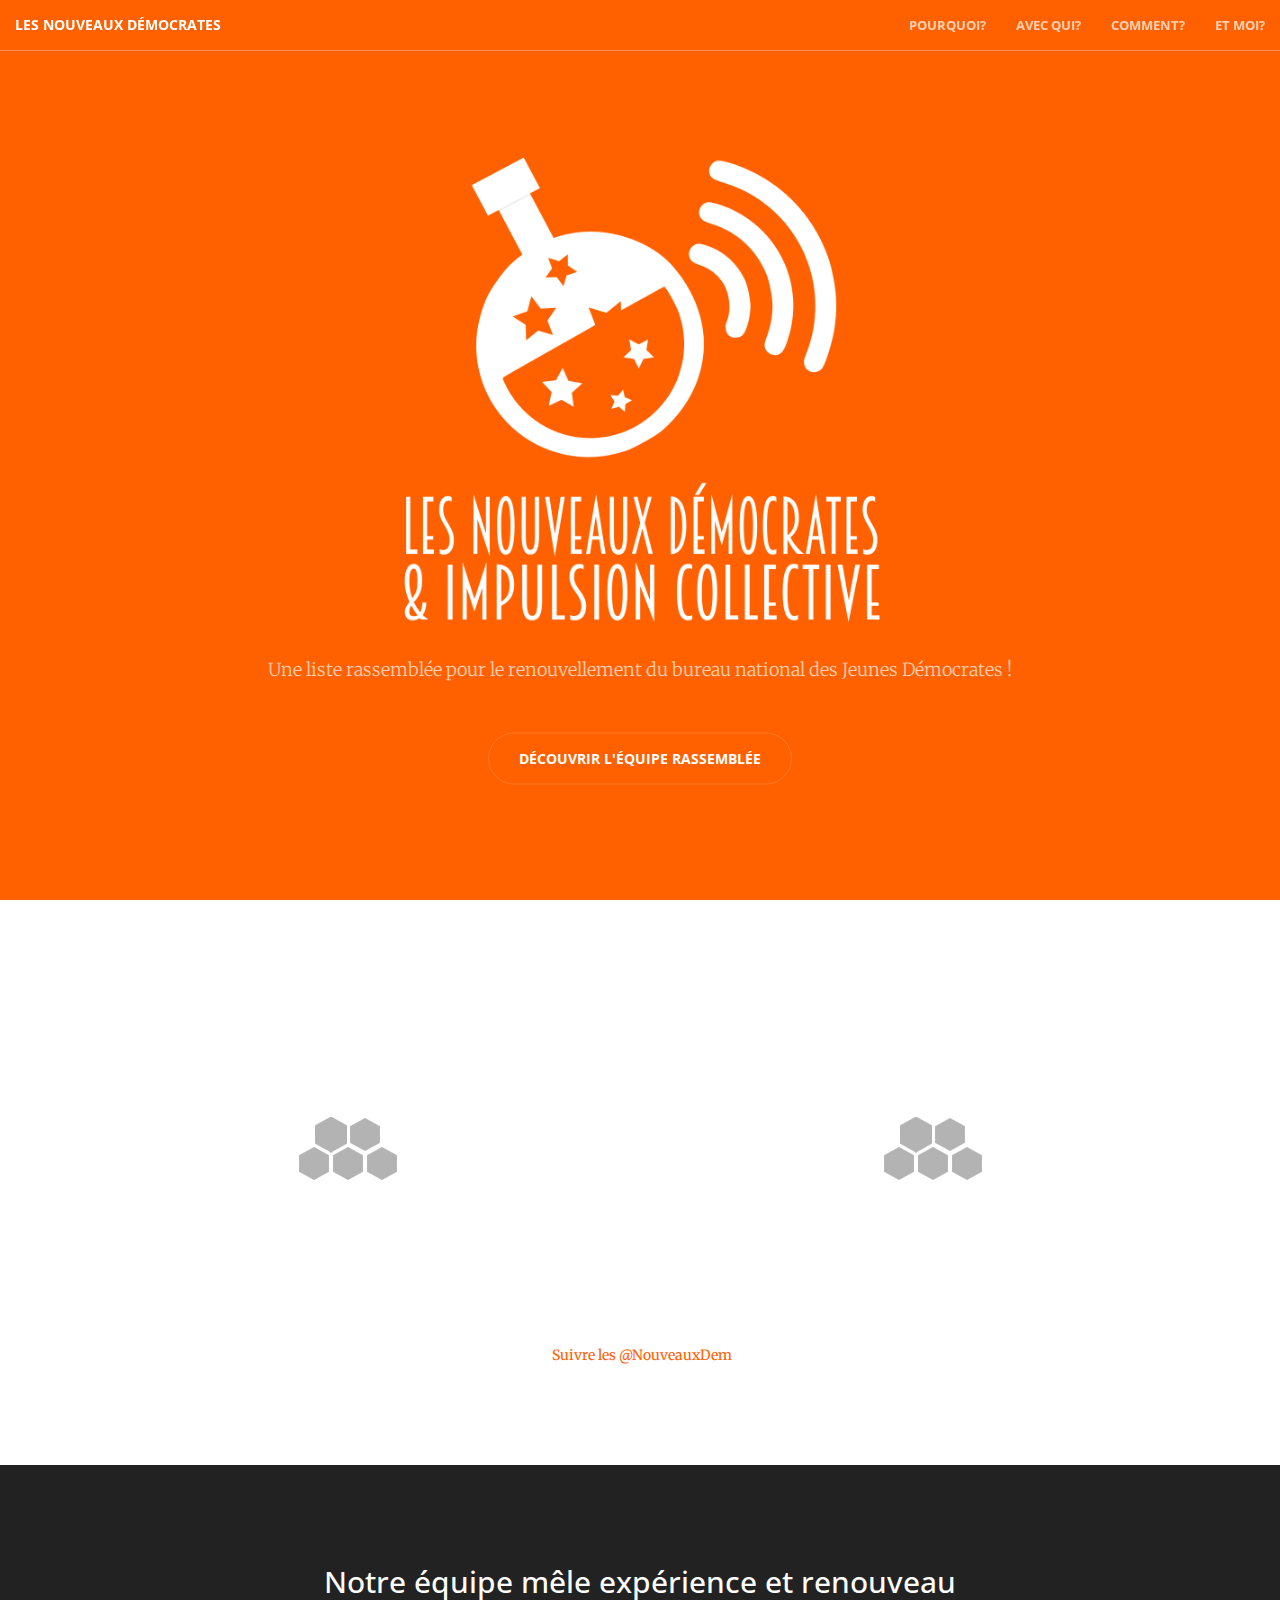
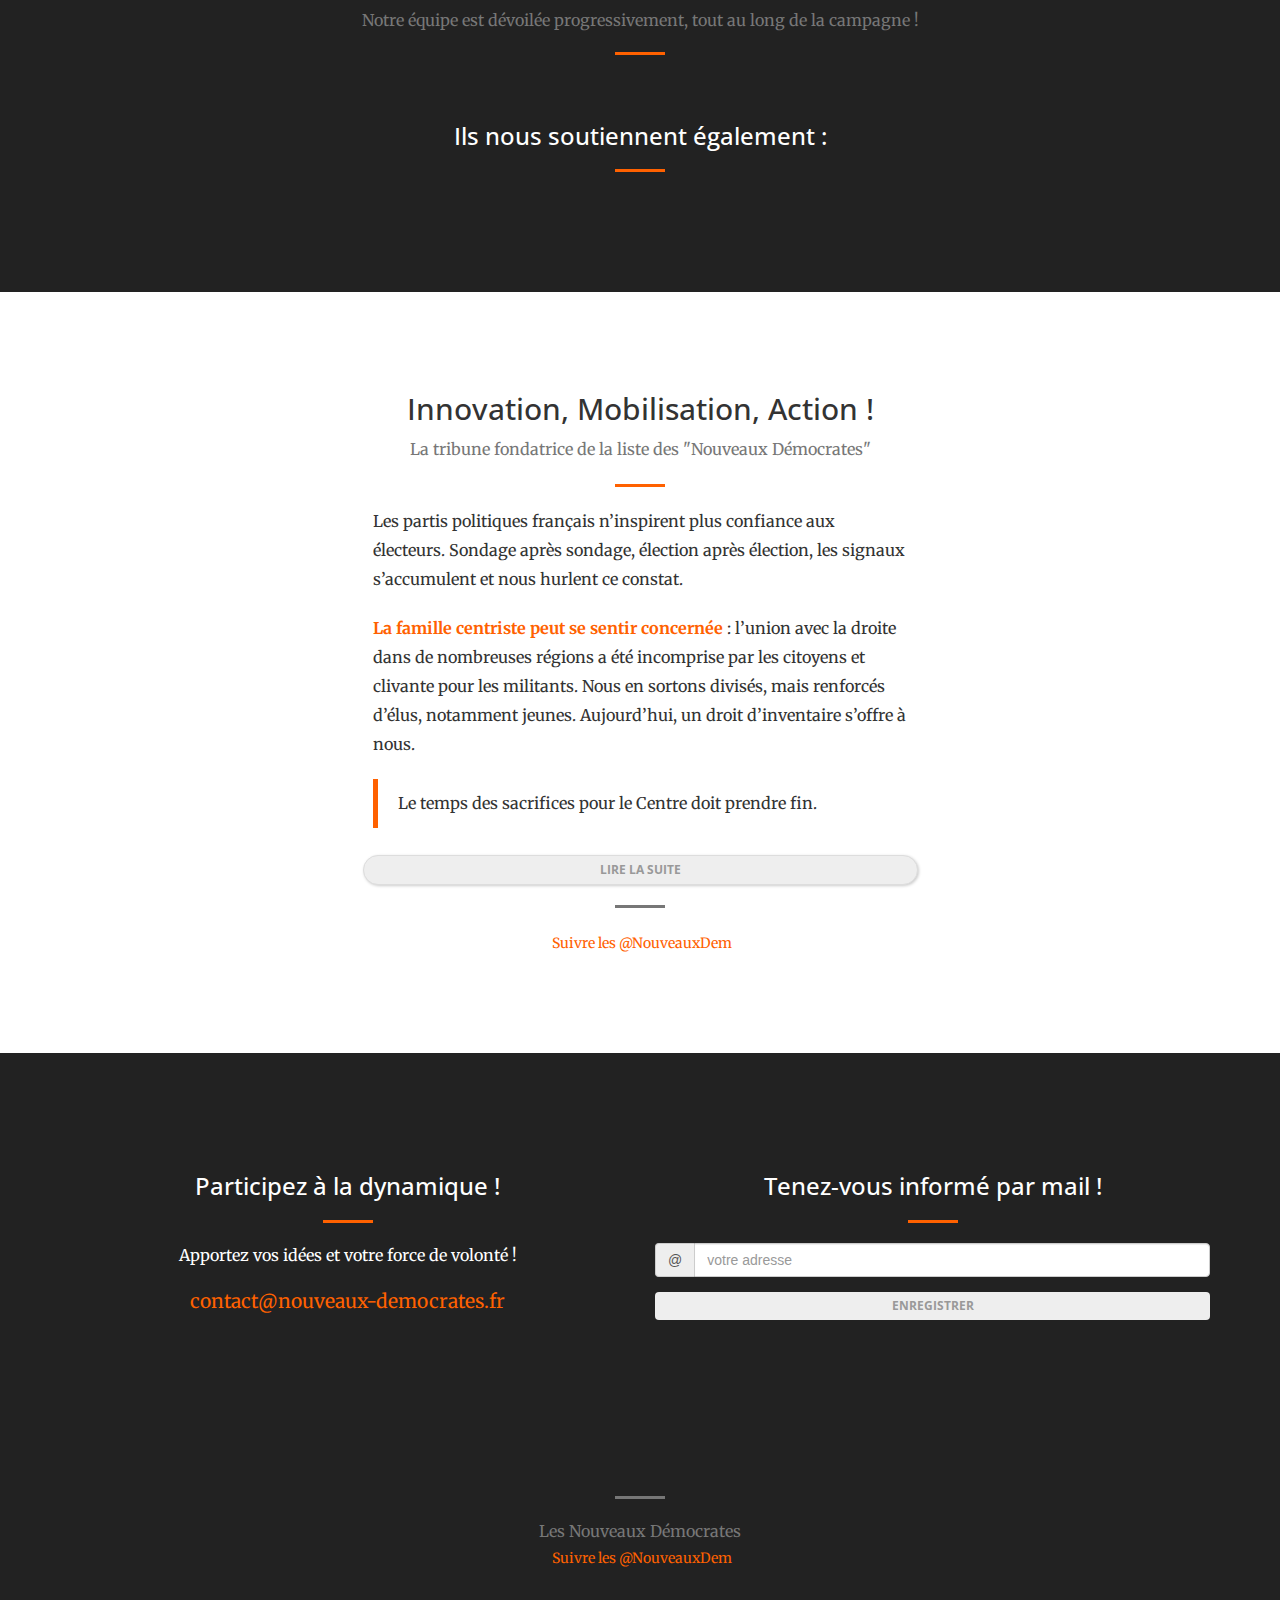
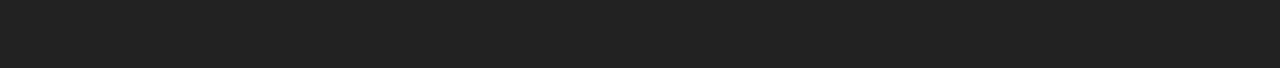
==== commit 84c60b40: "more fixes" ====
--- a/index.html
+++ b/index.html
@@ -100,7 +100,7 @@
 			<div class="header-content-inner">
 				<img src="img/logo-inverse.png" style="width: 80%; max-width: 60vh;" />
 				<p>Une liste rassemblée pour le renouvellement du bureau national des Jeunes Démocrates !</p>
-				<a href="#current-news" class="btn btn-primary btn-xl page-scroll" data-wow-delay=".1" style="border: 1px solid rgba(255,255,255,0.15)"><span class="small" style="font-weight: 400;">Découvrir l'axe 5 du programme :</span><br/> "Régions & Fédérations"</a>
+				<a href="#soutiens" class="btn btn-primary btn-xl page-scroll" data-wow-delay=".1" style="border: 1px solid rgba(255,255,255,0.15)">Découvrir l'équipe rassemblée</a>
 			</div>
 		</div>
 	</header>
@@ -124,6 +124,29 @@
 						<img src="img/loader.gif">
 					</a>
 				</div>
+
+				<div class="col-lg-4 col-sm-6" hidden>
+					<a class="portfolio-box">
+						<img src="img/axe-vide.png" class="img-responsive" alt="">
+						<div class="portfolio-box-caption">
+							<div class="portfolio-box-caption-content">
+								<div class="project-category text-faded">
+									Axe 6
+								</div>
+								<div class="project-name">
+									À venir
+								</div>
+							</div>
+						</div>
+					</a>
+				</div>
+
+				<div class="col-sm-12 text-center">
+				<br><br>
+					<div class="fb-follow" data-href="https://www.facebook.com/nouveaux-democrates" data-layout="button" data-show-faces="true" style=" display:inline-block;"></div>
+					<a href="https://twitter.com/NouveauxDem" class="twitter-follow-button" data-show-count="false" style="margin-top: 5px; display:inline-block;">Suivre les @NouveauxDem</a>
+				</div>
+
 			</div>
 		</div>
 	</section>
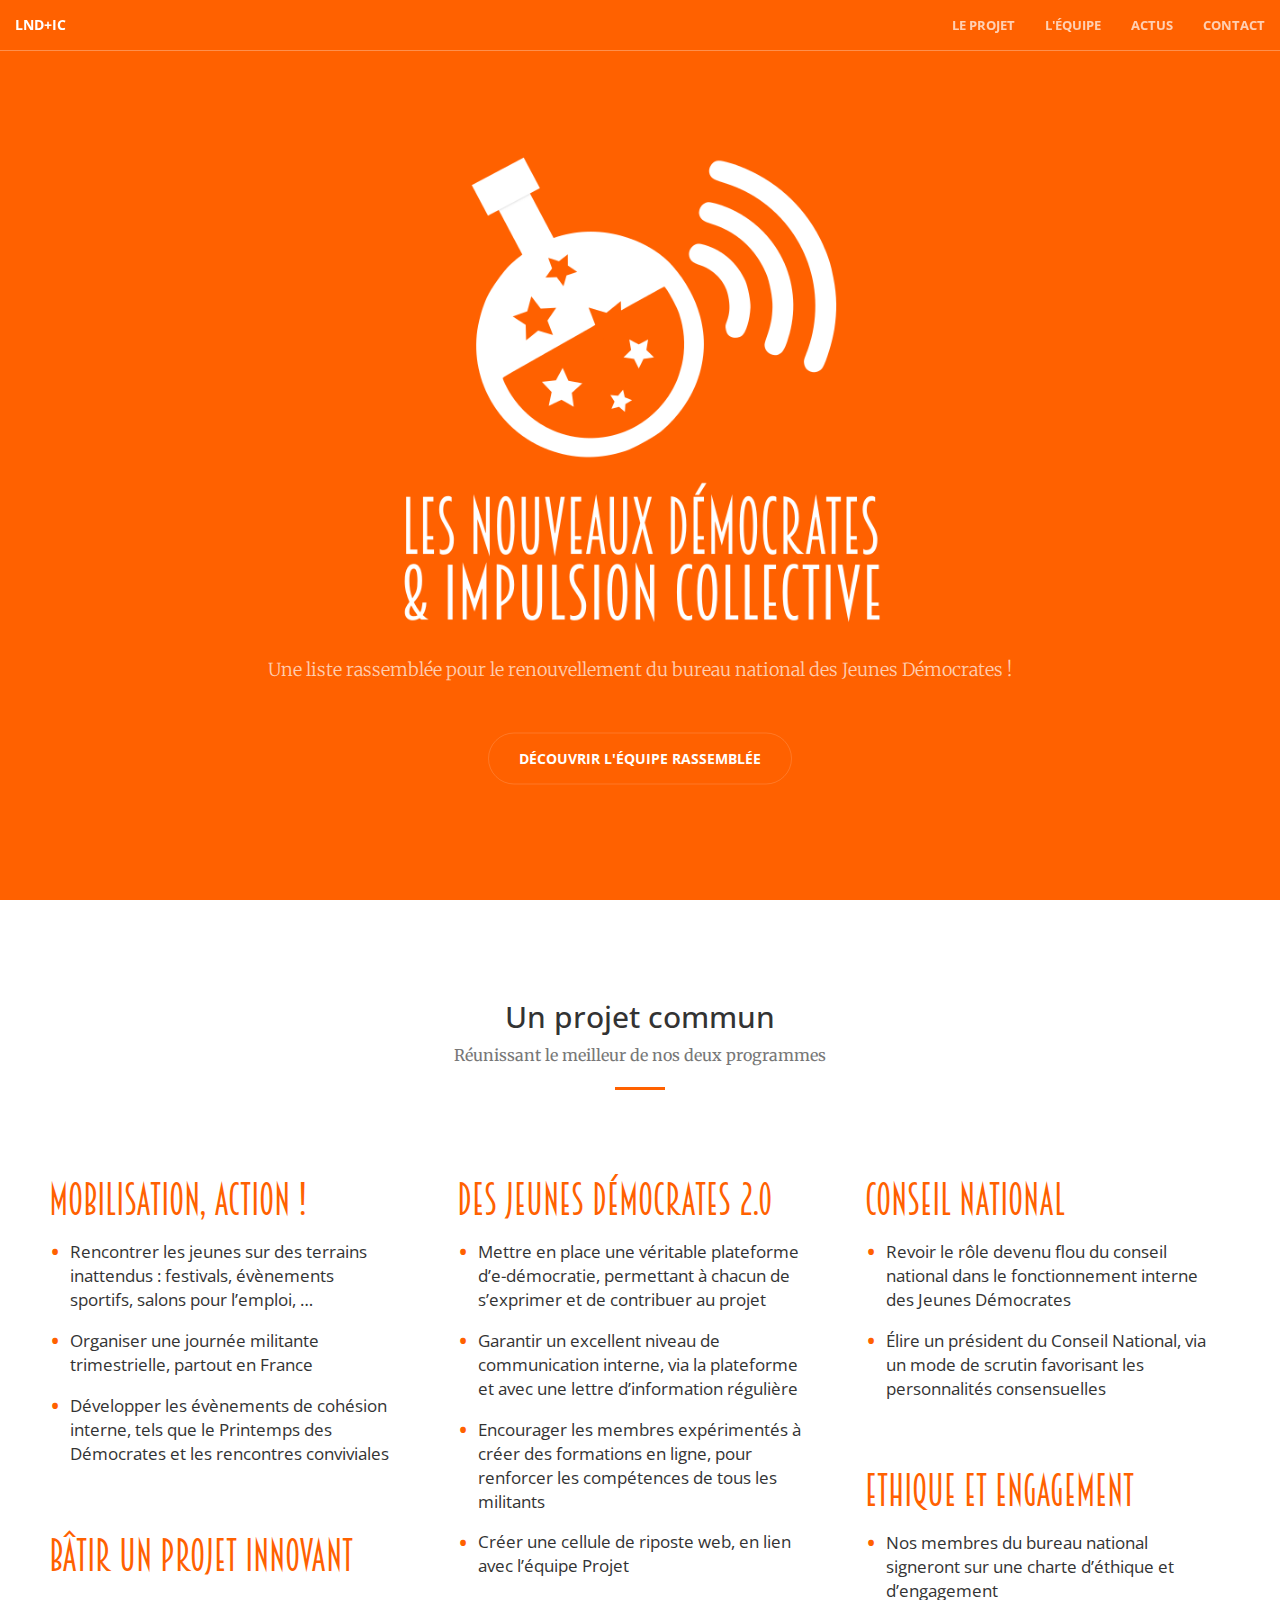
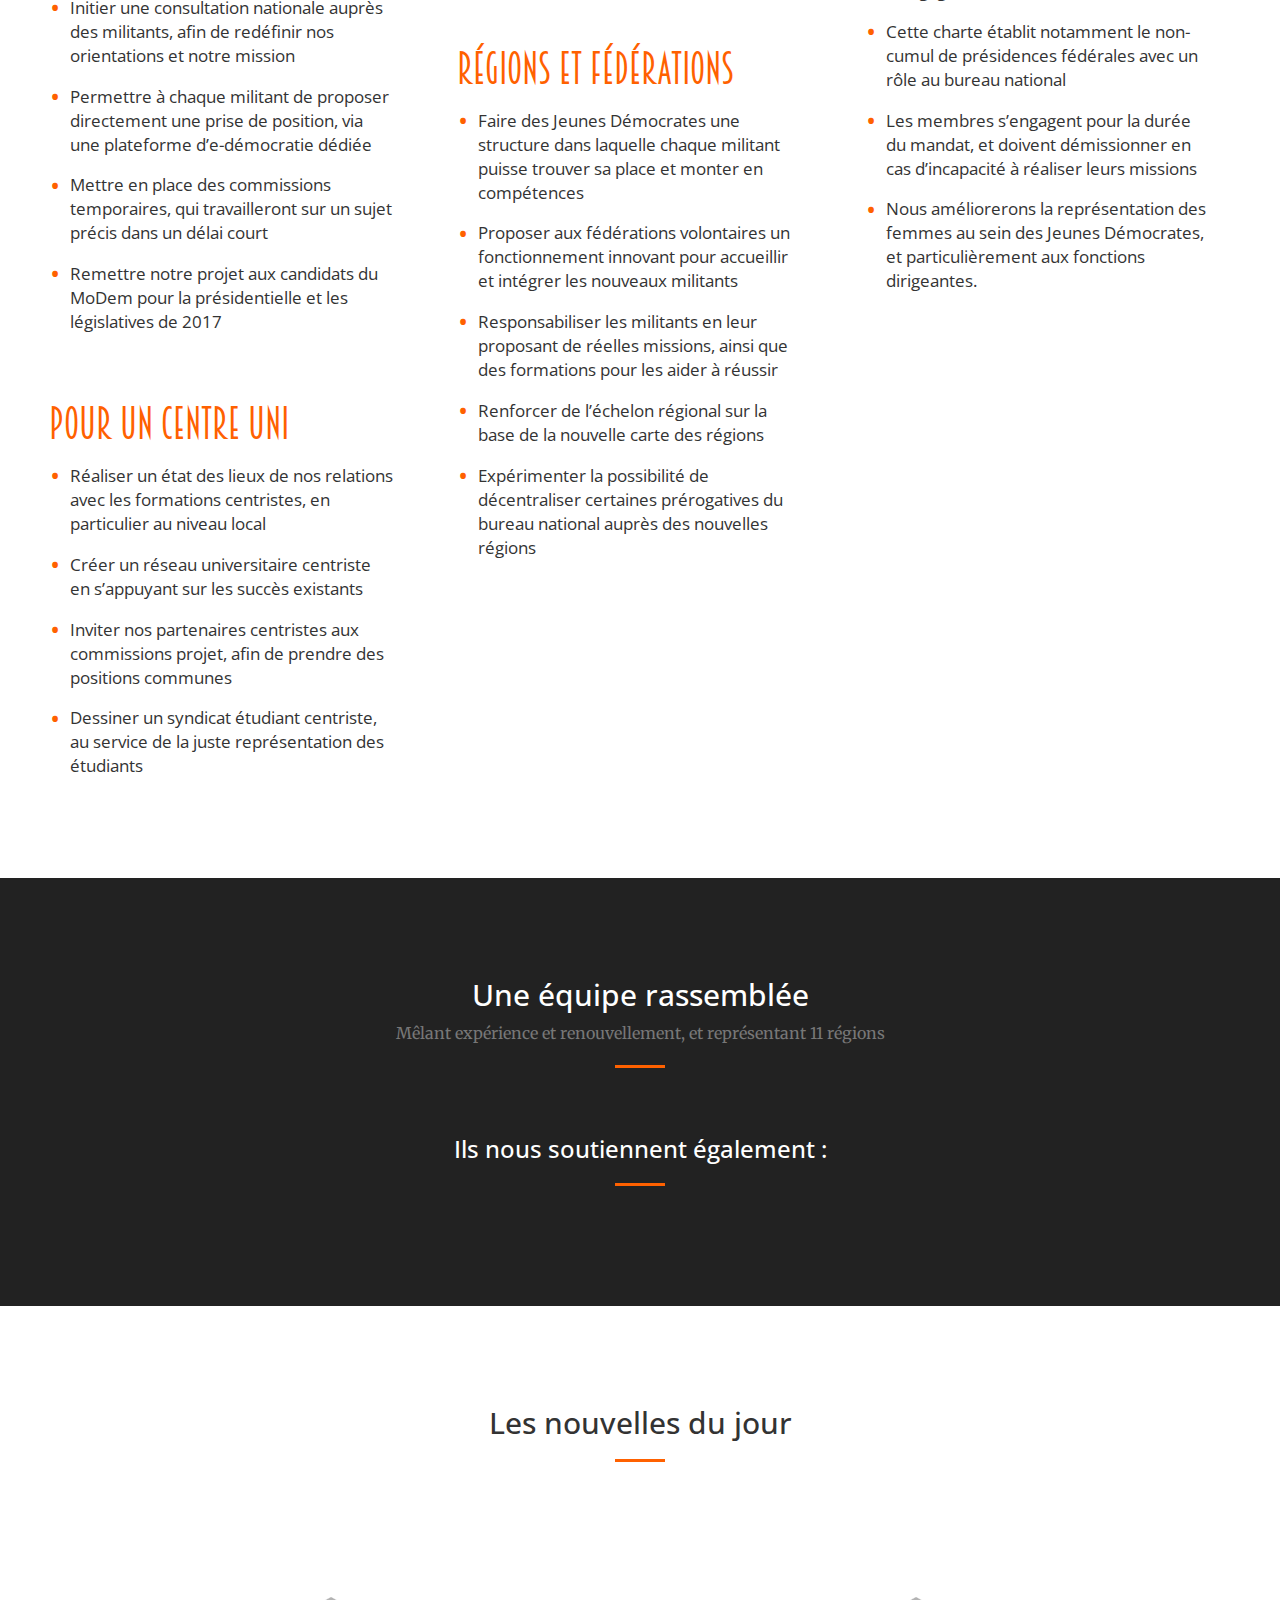
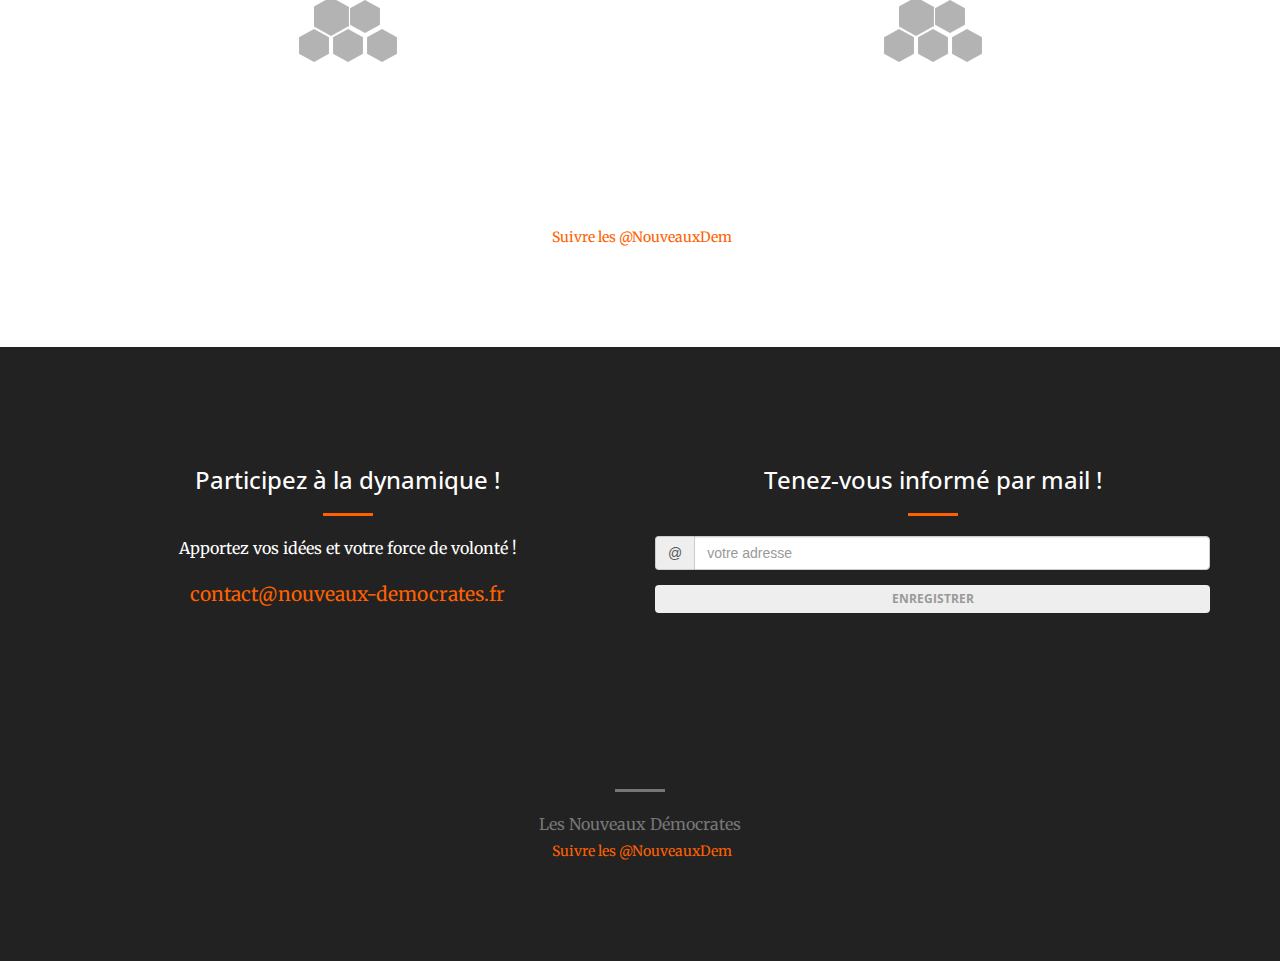
==== commit a4b01566: "updated front page" ====
--- a/index.html
+++ b/index.html
@@ -15,7 +15,7 @@
 	<meta property="og:description" content="Les Nouveaux Démocrates sont une lite candidate à l'élection du bureau national des Jeunes Démocrates, du 21 février au 3 mars.">
 	<meta property="og:type" content="quick_election.election">
 
-	<title>Les Nouveaux Démocrates</title>
+	<title>Les Nouveaux Démocrates & Impulsion Collective</title>
 
 	<link rel="shortcut icon" href="favicon.png" type="image/x-icon" />
 
@@ -70,23 +70,23 @@
 					<span class="icon-bar"></span>
 					<span class="icon-bar"></span>
 				</button>
-				<a class="navbar-brand page-scroll" href="#page-top" style="font-size: 1em;">Les Nouveaux Démocrates</a>
+				<a class="navbar-brand page-scroll" href="#page-top" style="font-size: 1em;" title="Les Nouveaux Démocrates & Impulsion Collective">LND+IC</a>
 			</div>
 
 			<!-- Collect the nav links, forms, and other content for toggling -->
 			<div class="collapse navbar-collapse" id="bs-example-navbar-collapse-1">
 				<ul class="nav navbar-nav navbar-right">
 					<li>
-						<a class="page-scroll" href="#tribune">Pourquoi?</a>
+						<a class="page-scroll" href="#programme">Le projet</a>
 					</li>
 					<li>
-						<a class="page-scroll" href="#soutiens">Avec qui?</a>
+						<a class="page-scroll" href="#soutiens">L'équipe</a>
 					</li>
 					<li>
-						<a class="page-scroll" href="#projet">Comment?</a>
+						<a class="page-scroll" href="#feeds">Actus</a>
 					</li>
 					<li>
-						<a class="page-scroll" href="#contact">Et moi?</a>
+						<a class="page-scroll" href="#contact">Contact</a>
 					</li>
 				</ul>
 			</div>
@@ -108,9 +108,117 @@
 	<!-- Bootstrap Core CSS -->
 	<link rel="stylesheet" href="https://cdnjs.cloudflare.com/ajax/libs/twitter-bootstrap/3.3.6/css/bootstrap.min.css" type="text/css">
 
+	<section id="programme">
+
+		<div class="container">
+
+			<div class="row text-center">
+				<div class="col-lg-12">
+					<h2 class="section-heading">Un projet commun</h2>
+					<p class="minitext">Réunissant le meilleur de nos deux programmes</p>
+					<hr class="primary">
+				</div>
+			</div>
+
+		</div>
+
+		<div class="container columns">
+
+			<div class="programme-block">
+				<h3>Mobilisation, action !</h3>
+				<li>Rencontrer les jeunes sur des terrains inattendus : festivals, évènements sportifs, salons pour l’emploi, …</li>
+				<li>Organiser une journée militante trimestrielle, partout en France</li>
+				<li>Développer les évènements de cohésion interne, tels que le Printemps des Démocrates et les rencontres conviviales</li>
+			</div>
+			
+			<div class="programme-block">
+				<h3>Bâtir un projet innovant</h3>
+				<li>Initier une consultation nationale auprès des militants, afin de redéfinir nos orientations et notre mission</li>
+				<li>Permettre à chaque militant de proposer directement une prise de position, via une plateforme d’e-démocratie dédiée</li>
+				<li>Mettre en place des commissions temporaires, qui travailleront sur un sujet précis dans un délai court</li>
+				<li>Remettre notre projet aux candidats du MoDem pour la présidentielle et les législatives de 2017</li>
+			</div>
+
+			<div class="programme-block">
+				<h3>Pour un centre uni</h3>
+				<li>Réaliser un état des lieux de nos relations avec les formations centristes, en particulier au niveau local</li>
+				<li>Créer un réseau universitaire centriste en s’appuyant sur les succès existants</li>
+				<li>Inviter nos partenaires centristes aux commissions projet, afin de prendre des positions communes</li>
+				<li>Dessiner un syndicat étudiant centriste, au service de la juste représentation des étudiants</li>
+			</div>
+
+			<div class="programme-block">
+				<h3>Des Jeunes démocrates 2.0</h3>
+				<li>Mettre en place une véritable plateforme d’e-démocratie, permettant à chacun de s’exprimer et de contribuer au projet</li>
+				<li>Garantir un excellent niveau de communication interne, via la plateforme et avec une lettre d’information régulière</li>
+				<li>Encourager les membres expérimentés à créer des formations en ligne, pour renforcer les compétences de tous les militants</li>
+				<li>Créer une cellule de riposte web, en lien avec l’équipe Projet</li>
+			</div>
+
+			<div class="programme-block">
+				<h3>Régions et fédérations</h3>
+				<li>Faire des Jeunes Démocrates une structure dans laquelle chaque militant puisse trouver sa place et monter en compétences</li>
+				<li>Proposer aux fédérations volontaires un fonctionnement innovant pour accueillir et intégrer les nouveaux militants</li>
+				<li>Responsabiliser les militants en leur proposant de réelles missions, ainsi que des formations pour les aider à réussir</li>
+				<li>Renforcer de l’échelon régional sur la base de la nouvelle carte des régions</li>
+				<li>Expérimenter la possibilité de décentraliser certaines prérogatives du bureau national auprès des nouvelles régions</li>
+			</div>
+
+			<div class="programme-block">
+				<h3>Conseil national</h3>
+				<li>Revoir le rôle devenu flou du conseil national dans le fonctionnement interne des Jeunes Démocrates</li>
+				<li>Élire un président du Conseil National, via un mode de scrutin favorisant les personnalités consensuelles</li>
+			</div>
+
+			<div class="programme-block">
+				<h3>Ethique et engagement</h3>
+				<li>Nos membres du bureau national signeront sur une charte d’éthique et d’engagement</li>
+				<li>Cette charte établit notamment le non-cumul de présidences fédérales avec un rôle au bureau national</li>
+				<li>Les membres s’engagent pour la durée du mandat, et doivent démissionner en cas d’incapacité à réaliser leurs missions</li>
+				<li>Nous améliorerons la représentation des femmes au sein des Jeunes Démocrates, et particulièrement aux fonctions dirigeantes.</li>
+			</div>
+
+		</div>
+	</section>
+
+	<section id="soutiens" class="bg-dark">
+		<div class="container text-center">
+			<div class="row">
+				<div class="col-lg-12">
+					<h2 class="section-heading">Une équipe rassemblée</h2>
+					<p class="minitext">Mêlant expérience et renouvellement, et représentant 11 régions</p>
+					<hr class="primary">
+				</div>
+			</div>
+
+			<div id="membres-de-lequipe">
+
+				<div id="listeux">
+
+				</div>
+
+				<h3 class="text-center" style="margin-top: 2em;">Ils nous soutiennent également :</h3>
+
+				<hr>
+
+				<div id="copains">
+
+				</div>
+
+			</div>
+		</div>
+	</section>
 
 	<section id="feeds">
 		<div class="container text-center">
+
+			<div class="row">
+				<div class="col-lg-12">
+					<h2 class="section-heading">Les nouvelles du jour</h2>
+					<hr class="primary">
+				</div>
+			</div>
+
 			<div class="row">
 				<div class="col-lg-6">
 					<div class="fb-page" data-href="https://www.facebook.com/nouveauxdemocrates/" data-tabs="timeline" data-small-header="true" data-adapt-container-width="true" data-hide-cover="false" data-show-facepile="true" data-width="500" data-width="700">
@@ -151,37 +259,8 @@
 		</div>
 	</section>
 
-	<section id="soutiens" class="bg-dark">
-		<div class="container text-center">
-			<div class="row">
-				<div class="col-lg-12">
-					<h2 class="section-heading">Notre équipe mêle expérience et renouveau</h2>
-					<p class="minitext">Notre équipe est dévoilée progressivement, tout au long de la campagne !</p>
-					<hr class="primary">
-				</div>
-			</div>
-
-			<div id="membres-de-lequipe">
-
-				<div id="listeux">
-
-				</div>
-
-				<h3 class="text-center" style="margin-top: 2em;">Ils nous soutiennent également :</h3>
-
-				<hr>
-
-				<div id="copains">
-
-				</div>
-
-			</div>
-		</div>
-	</section>
-
-      
-
-	<section id="tribune">
+
+	<section id="tribune" hidden>
 		<div class="container">
 			<div class="row">
 				<div class="col-lg-6 col-lg-offset-3">
--- a/styles.css
+++ b/styles.css
@@ -1,3 +1,8 @@
+@font-face {
+	font-family: 'Breamcatcher';
+	src: url('breamcatcher.ttf') format('truetype');
+}
+
 iframe[id^="twitter-widget-"] { position: relative !important; top: 5.5px; }
 #tribune { color: #333; }
 #tribune strong { color: #ff6100; }
@@ -34,4 +39,19 @@
 .potato-text:hover { text-decoration: underline; }
 
 .portfolio-box { width: 100%; }
-.portfolio-box img { width: 100%; }+.portfolio-box img { width: 100%; }
+
+.columns {
+  -webkit-columns:		18em;
+  -moz-columns:			18em;
+  columns:				18em;
+  -webkit-column-gap:	6em;
+  -moz-column-gap:		6em;
+  column-gap:			6em;  
+}
+
+.programme-block { display: inline-block; }
+
+.programme-block h3 { font-family: 'Breamcatcher'; font-size: 3em; margin-top: 1.6em; position: relative; left: -.5em; color: #FF6100; }
+.programme-block li { font-size: 1.2em; margin-top: 1em;  list-style: none; position: relative; font-family: 'Open Sans' }
+.programme-block li:before { content: '\002022'; color: #FF6100; position: absolute; font-size: 1.6em; left: -.75em; top: -.25em;}